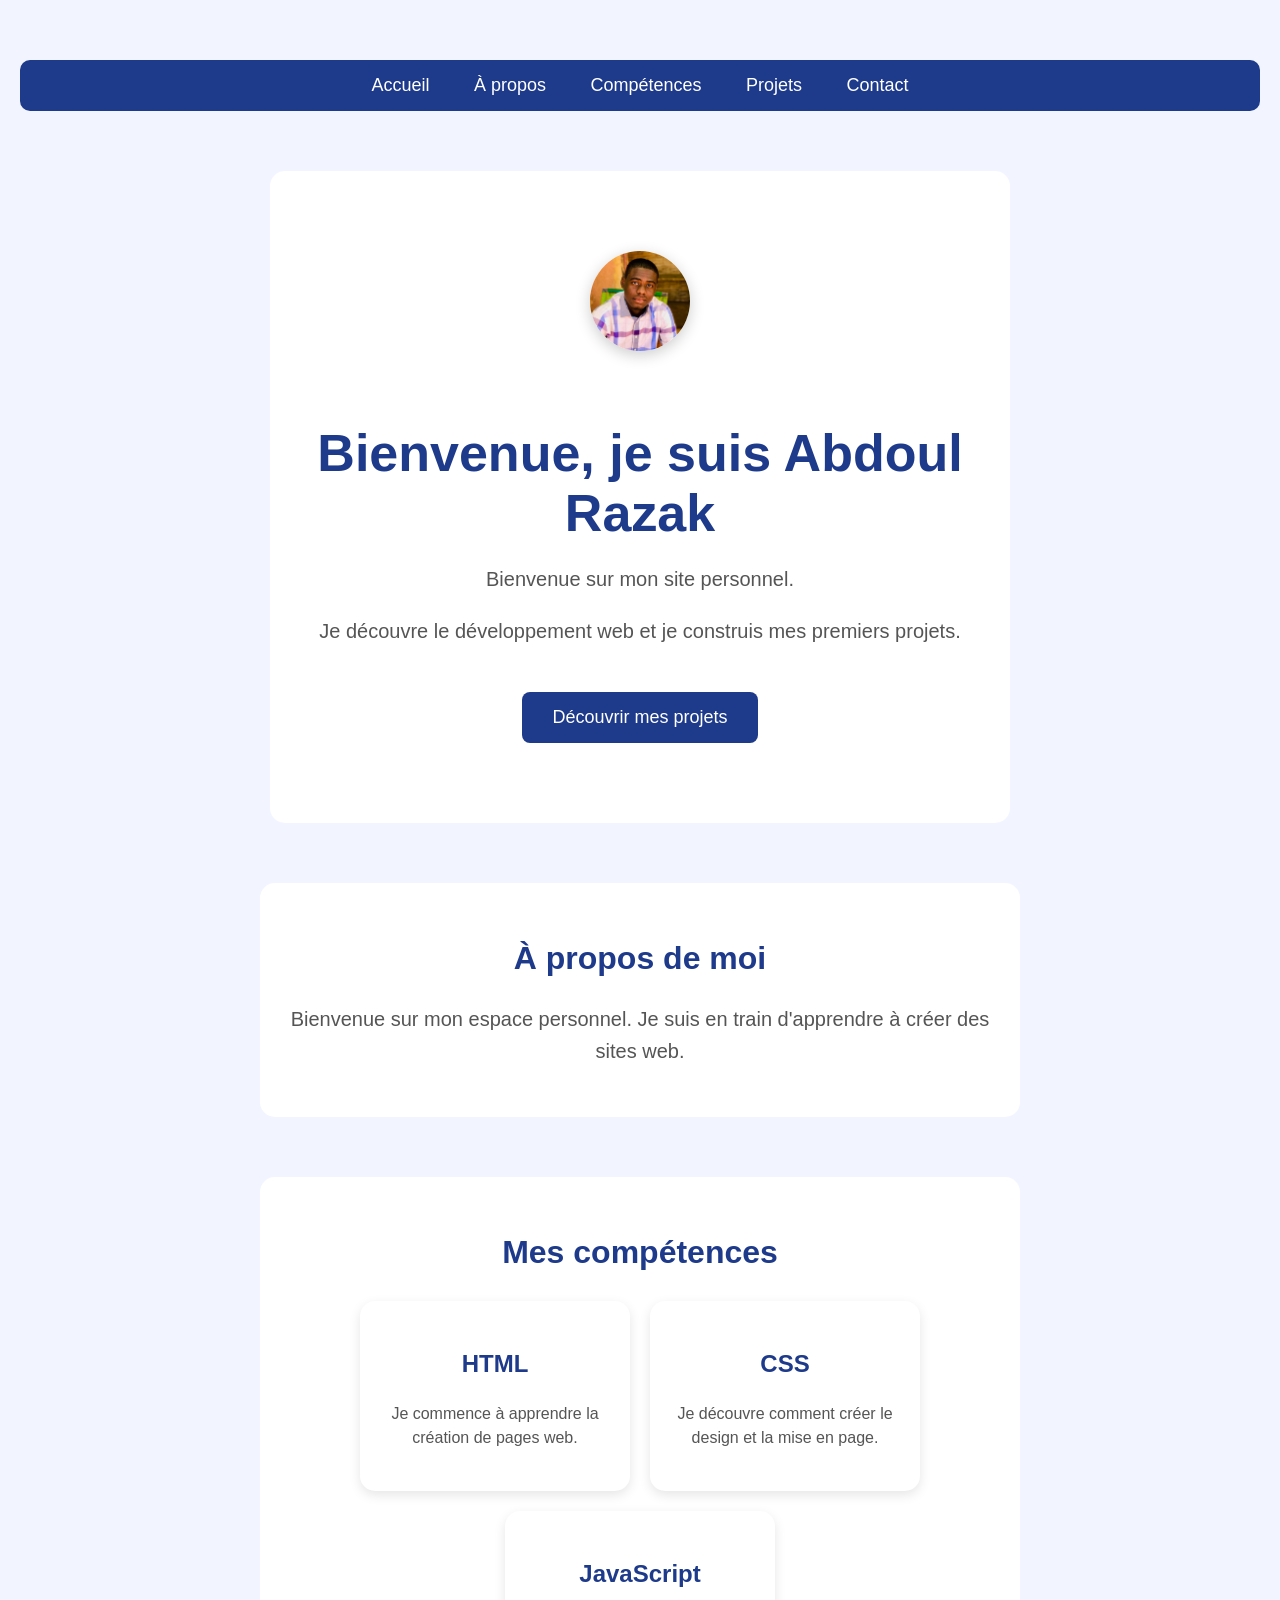
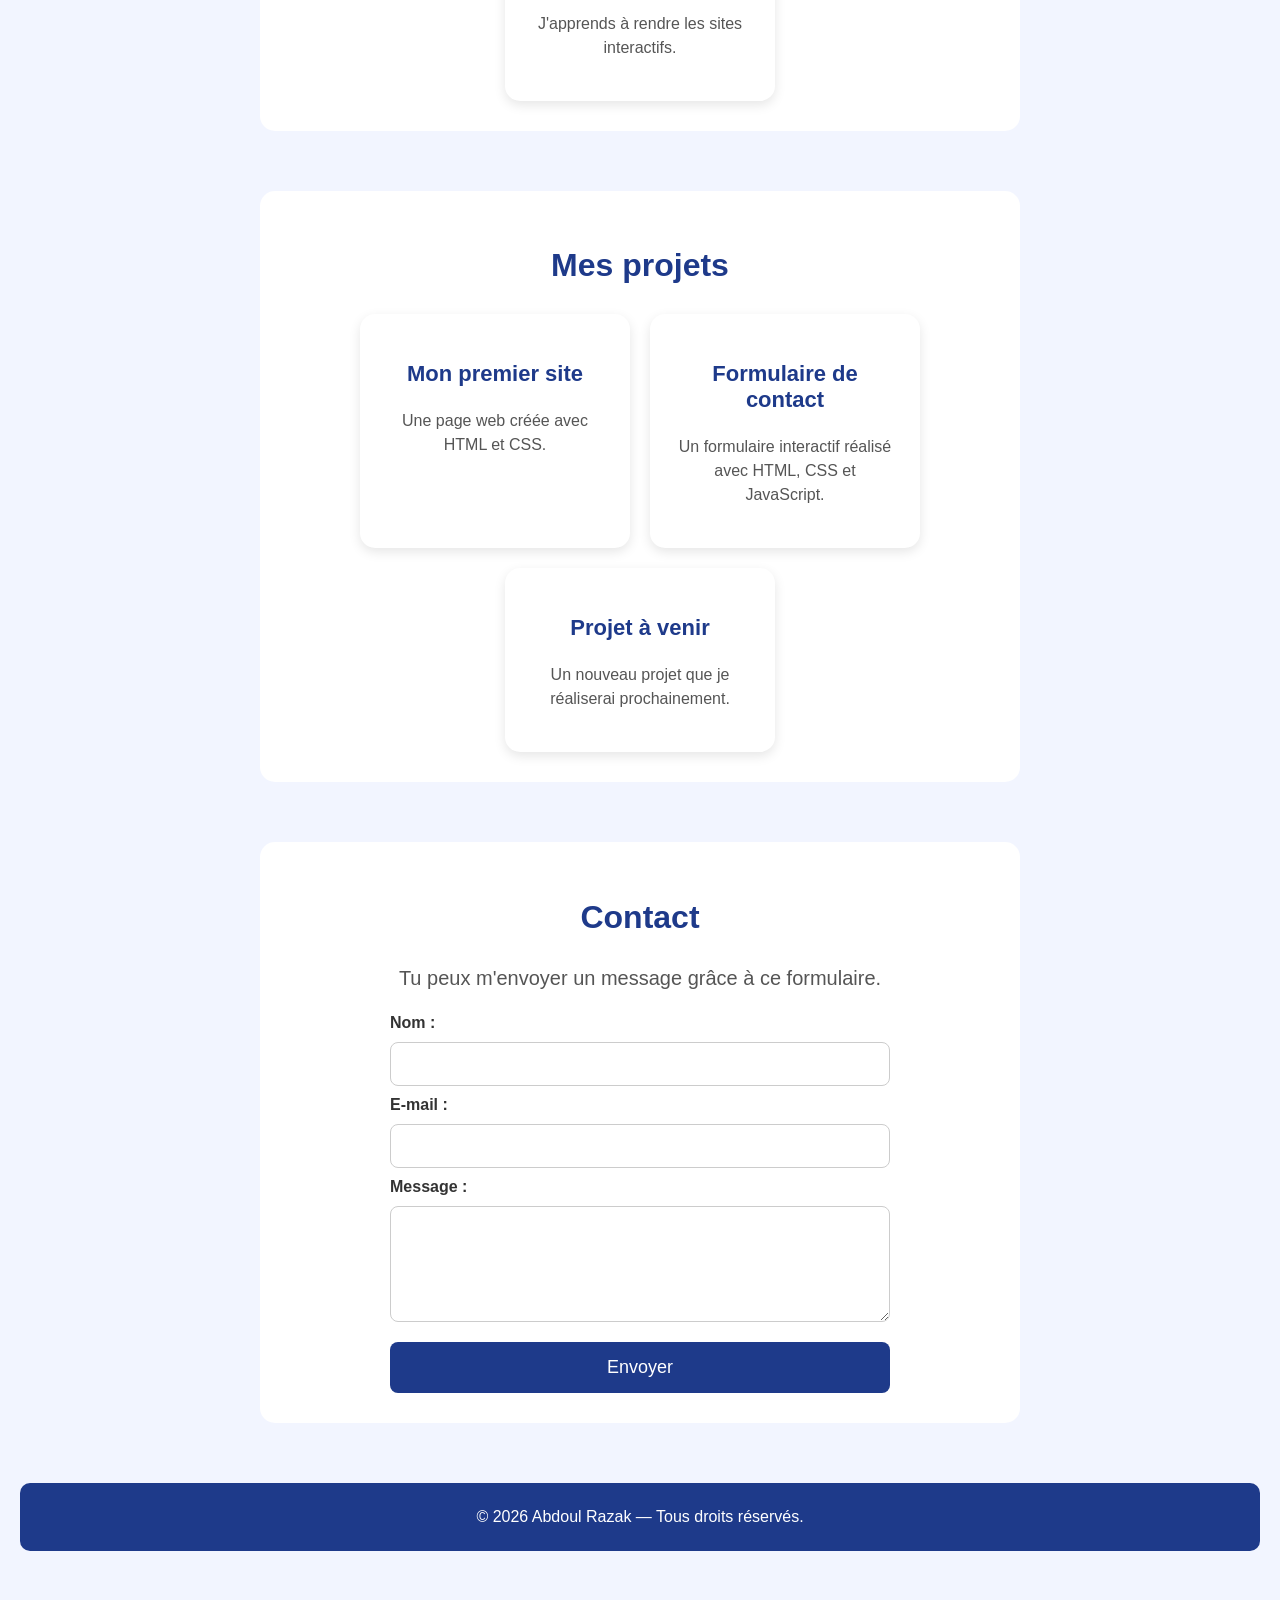
==== index.html @ f0065b09 "Add files via upload" ====
<!DOCTYPE html>
<html lang="fr">
<head>
    <meta charset="UTF-8">
    <meta name="viewport" content="width=device-width, initial-scale=1.0">
    <title>Mon premier site</title>
    <link rel="stylesheet" href="style.css">
</head>

<body>

    <nav>
        <a href="#">Accueil</a>
        <a href="#apropos">À propos</a>
        <a href="#competences">Compétences</a>
        <a href="#projets">Projets</a>
        <a href="#contact">Contact</a>
    </nav>

    <section id="accueil">
        <img src="IMG-20240205-WA0007.jpg" alt="Photo de Ibrahim" class="photo-profil">
    <h1>Bienvenue, je suis Abdoul Razak</h1>
    <p>Bienvenue sur mon site personnel.</p>
    <p>Je découvre le développement web et je construis mes premiers projets.</p>

    <a href="#projets" class="btn">Découvrir mes projets</a>
</section>
    <section id="apropos">
        <h2>À propos de moi</h2>
        <p>Bienvenue sur mon espace personnel. Je suis en train d'apprendre à créer des sites web.</p>
    </section><section id="competences">
    <h2>Mes compétences</h2>

    <div class="competences-container">

        <div class="competence">
            <h3>HTML</h3>
            <p>Je commence à apprendre la création de pages web.</p>
        </div>

        <div class="competence">
            <h3>CSS</h3>
            <p>Je découvre comment créer le design et la mise en page.</p>
        </div>

        <div class="competence">
            <h3>JavaScript</h3>
            <p>J'apprends à rendre les sites interactifs.</p>
        </div>

    </div>
</section>

<section id="projets">
    <h2>Mes projets</h2>

    <div class="projets-container">

        <div class="projet">
            <h3>Mon premier site</h3>
            <p>Une page web créée avec HTML et CSS.</p>
        </div>

        <div class="projet">
            <h3>Formulaire de contact</h3>
            <p>Un formulaire interactif réalisé avec HTML, CSS et JavaScript.</p>
        </div>

        <div class="projet">
            <h3>Projet à venir</h3>
            <p>Un nouveau projet que je réaliserai prochainement.</p>
        </div>

    </div>
</section>

<section id="contact">
    <h2>Contact</h2>
    <p>Tu peux m'envoyer un message grâce à ce formulaire.</p>

    <form id="contactForm">

        <label for="nom">Nom :</label>
        <input type="text" id="nom" name="nom" required>

        <label for="email">E-mail :</label>
        <input type="email" id="email" name="email" required>

        <label for="message">Message :</label>
        <textarea id="message" name="message" rows="5" required></textarea>

        <button type="submit">Envoyer</button>

    </form>
</section>
<footer>
    <p>© 2026 Abdoul Razak — Tous droits réservés.</p>
</footer>
    <script src="script.js"></script>

</body>
</html>
---- style.css ----
body {
    background-color: #f2f5ff;
    font-family: Arial, sans-serif;
    text-align: center;
    margin: 0;
    padding: 60px 20px;
}

h1 {
    color: #1e3a8a;
    font-size: 48px;
    margin-bottom: 20px;
}

p {
    color: #444;
    font-size: 20px;
}button {
    background-color: #1e3a8a;
    color: white;
    border: none;
    padding: 15px 30px;
    font-size: 18px;
    border-radius: 8px;
    cursor: pointer;
}section {
    margin-top: 60px;
    padding: 30px;
    background-color: white;
    border-radius: 15px;
    max-width: 700px;
    margin-left: auto;
    margin-right: auto;
}

section h2 {
    color: #1e3a8a;
    font-size: 32px;
}

section p {
    color: #555;
    line-height: 1.6;
}nav {
    background-color: #1e3a8a;
    padding: 15px;
    margin-bottom: 50px;
    border-radius: 10px;
}

nav a {
    color: white;
    text-decoration: none;
    margin: 0 20px;
    font-size: 18px;
}

nav a:hover {
    text-decoration: underline;
}@media (max-width: 600px) {
    nav a {
        display: block;
        margin: 10px 0;
    }

    h1 {
        font-size: 36px;
    }

    section {
        margin-left: 10px;
        margin-right: 10px;
    }
}#contactForm {
    display: flex;
    flex-direction: column;
    gap: 10px;
    max-width: 500px;
    margin: 20px auto 0;
    text-align: left;
}

#contactForm label {
    font-weight: bold;
    color: #333;
}

#contactForm input,
#contactForm textarea {
    padding: 12px;
    border: 1px solid #ccc;
    border-radius: 8px;
    font-size: 16px;
    font-family: Arial, sans-serif;
}

#contactForm textarea {
    resize: vertical;
}

#contactForm button {
    margin-top: 10px;
}#competences {
    margin-top: 60px;
}

.competences-container {
    display: flex;
    justify-content: center;
    gap: 20px;
    flex-wrap: wrap;
    margin-top: 30px;
}

.competence {
    background-color: white;
    padding: 25px;
    border-radius: 15px;
    width: 220px;
    box-shadow: 0 4px 12px rgba(0, 0, 0, 0.1);
    transition: transform 0.3s;
}

.competence h3 {
    color: #1e3a8a;
    font-size: 24px;
}

.competence p {
    font-size: 16px;
    line-height: 1.5;
}

.competence:hover {
    transform: translateY(-8px);
}#projets {
    margin-top: 60px;
}

.projets-container {
    display: flex;
    justify-content: center;
    gap: 20px;
    flex-wrap: wrap;
    margin-top: 30px;
}

.projet {
    background-color: white;
    padding: 25px;
    border-radius: 15px;
    width: 220px;
    box-shadow: 0 4px 12px rgba(0, 0, 0, 0.1);
    transition: transform 0.3s;
}

.projet h3 {
    color: #1e3a8a;
    font-size: 22px;
}

.projet p {
    font-size: 16px;
    line-height: 1.5;
}

.projet:hover {
    transform: translateY(-8px);
}#accueil {
    padding: 80px 20px;
    margin-bottom: 40px;
}

#accueil h1 {
    font-size: 52px;
    margin-bottom: 20px;
}

#accueil p {
    font-size: 20px;
    color: #555;
}

.btn {
    display: inline-block;
    margin-top: 25px;
    padding: 15px 30px;
    background-color: #1e3a8a;
    color: white;
    text-decoration: none;
    border-radius: 8px;
    font-size: 18px;
    transition: transform 0.3s;
}

.btn:hover {
    transform: translateY(-5px);
    box-shadow: 0 8px 20px rgba(0, 0, 0, 0.2);
}
.photo-profil {
    width: 100px;
    height: 100px;
    object-fit: cover;
    border-radius: 50%;
    margin-bottom: 25px;
    box-shadow: 0 4px 15px rgba(0, 0, 0, 0.2);
}
}@keyframes apparition {
    from {
        opacity: 0;
        transform: translateY(20px);
    }

    to {
        opacity: 1;
        transform: translateY(0);
    }
}

#accueil {
    animation: apparition 3s ease-out;
}

.photo-profil {
    animation: apparition 1.2s ease-out;
}footer {
    margin-top: 60px;
    padding: 25px;
    background-color: #1e3a8a;
    color: white;
    border-radius: 10px;
}

footer p {
    color: white;
    font-size: 16px;
    margin: 0;
}
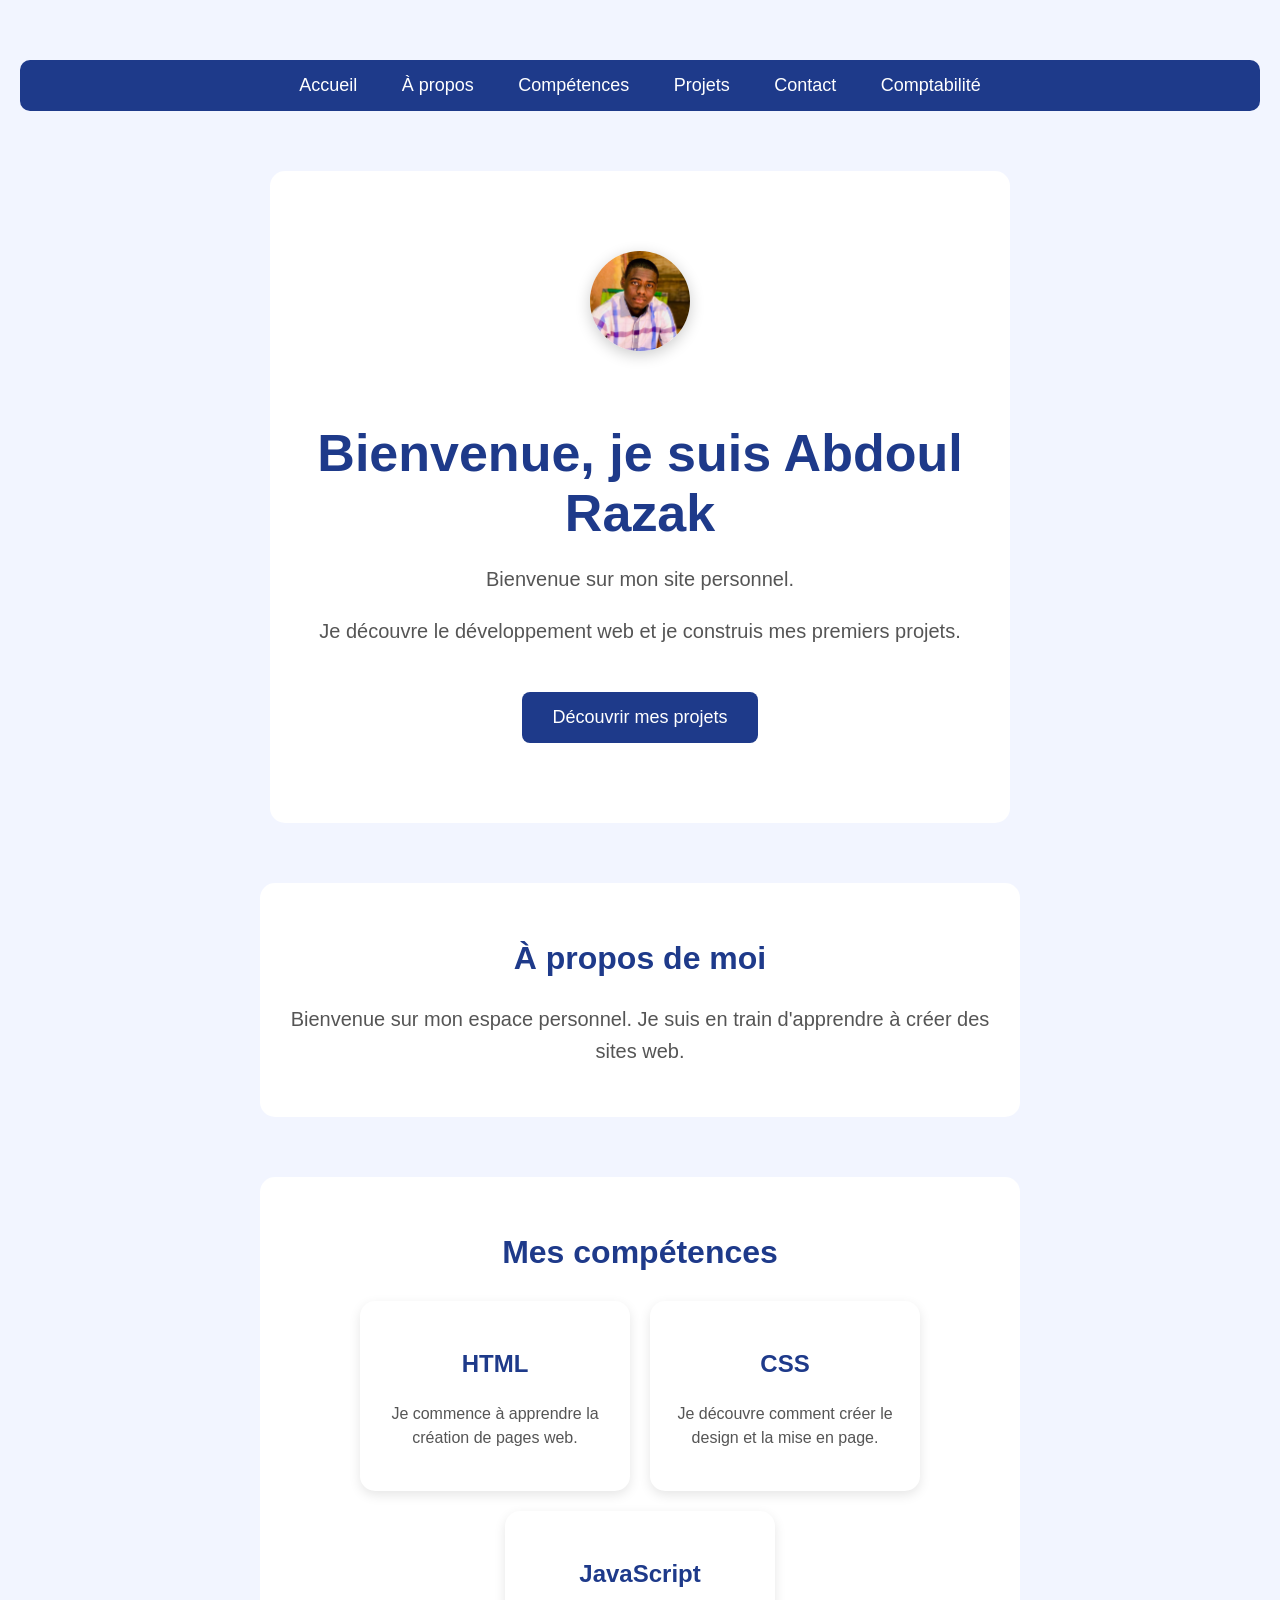
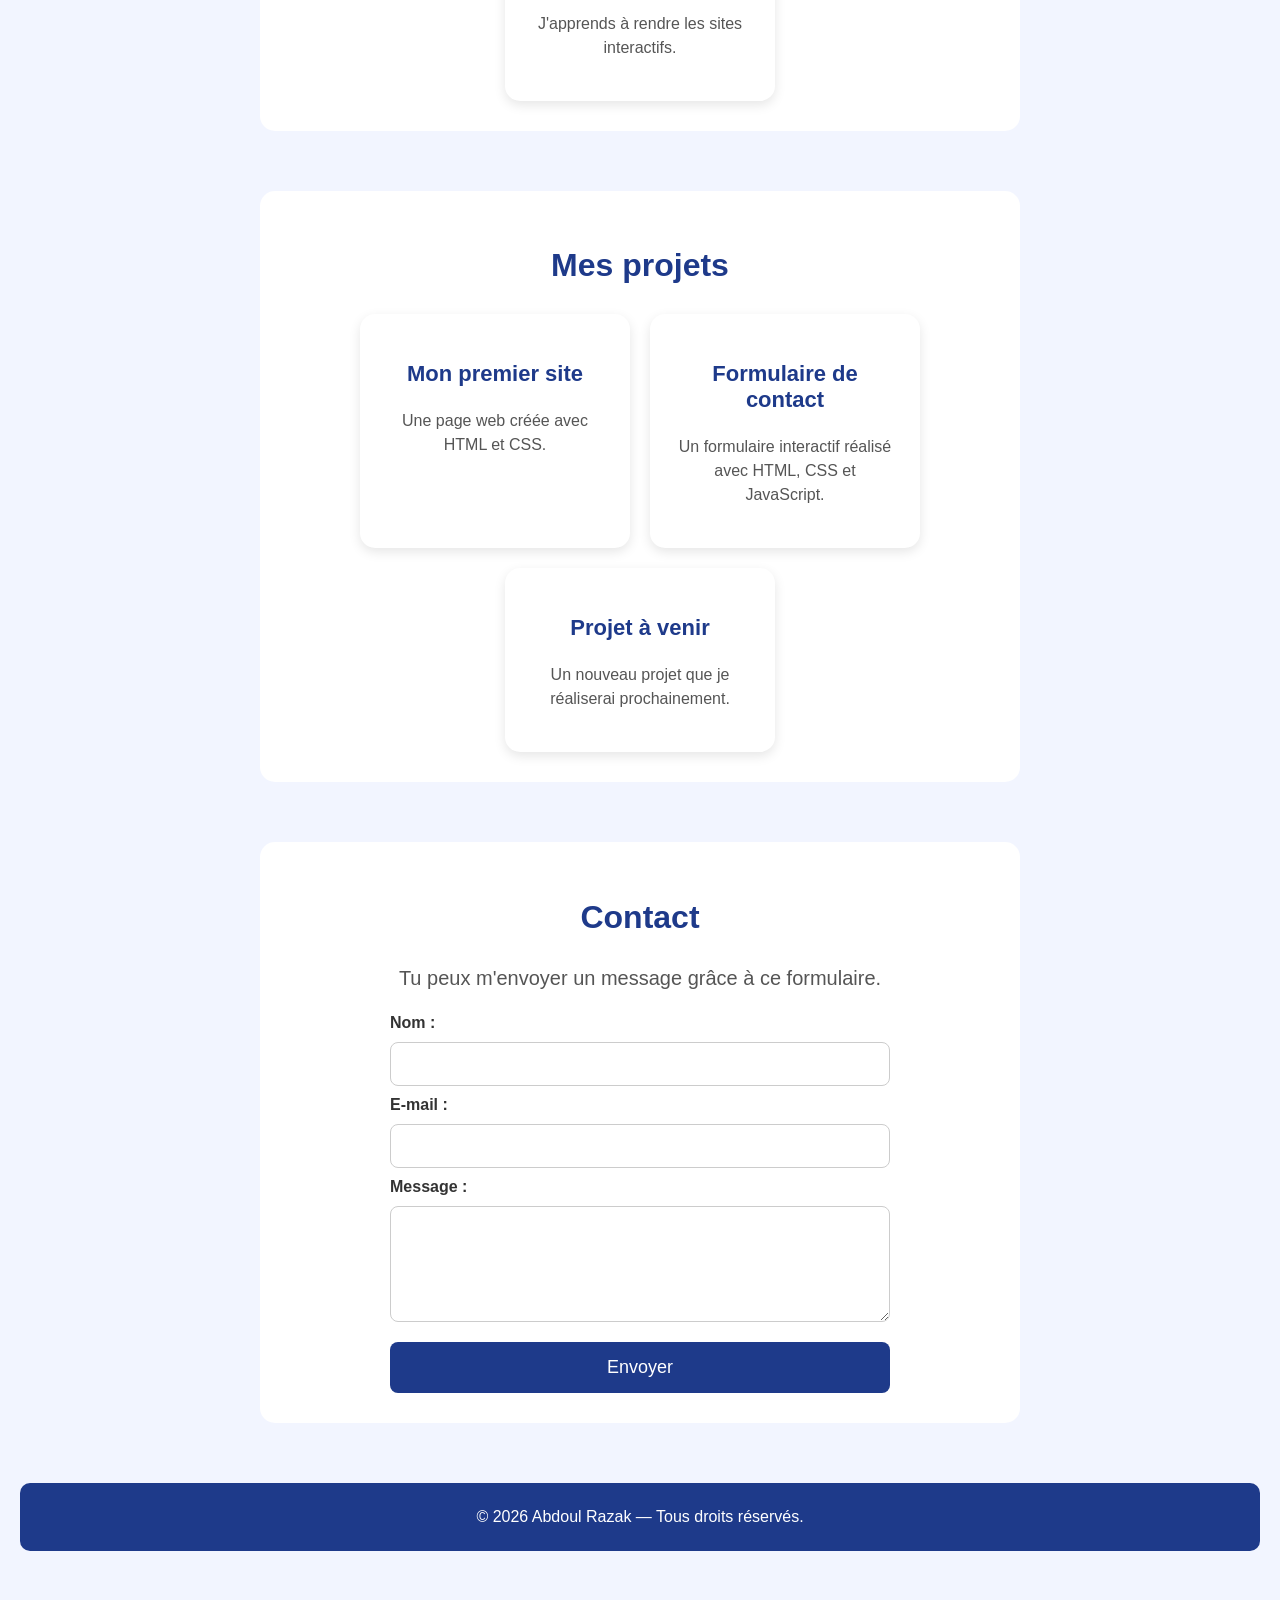
==== commit fc6b8b01: "Update index.html" ====
--- a/index.html
+++ b/index.html
@@ -15,6 +15,7 @@
         <a href="#competences">Compétences</a>
         <a href="#projets">Projets</a>
         <a href="#contact">Contact</a>
+        <a href="comptabilite.html">Comptabilité</a>
     </nav>
 
     <section id="accueil">
@@ -99,4 +100,4 @@
     <script src="script.js"></script>
 
 </body>
-</html>+</html>
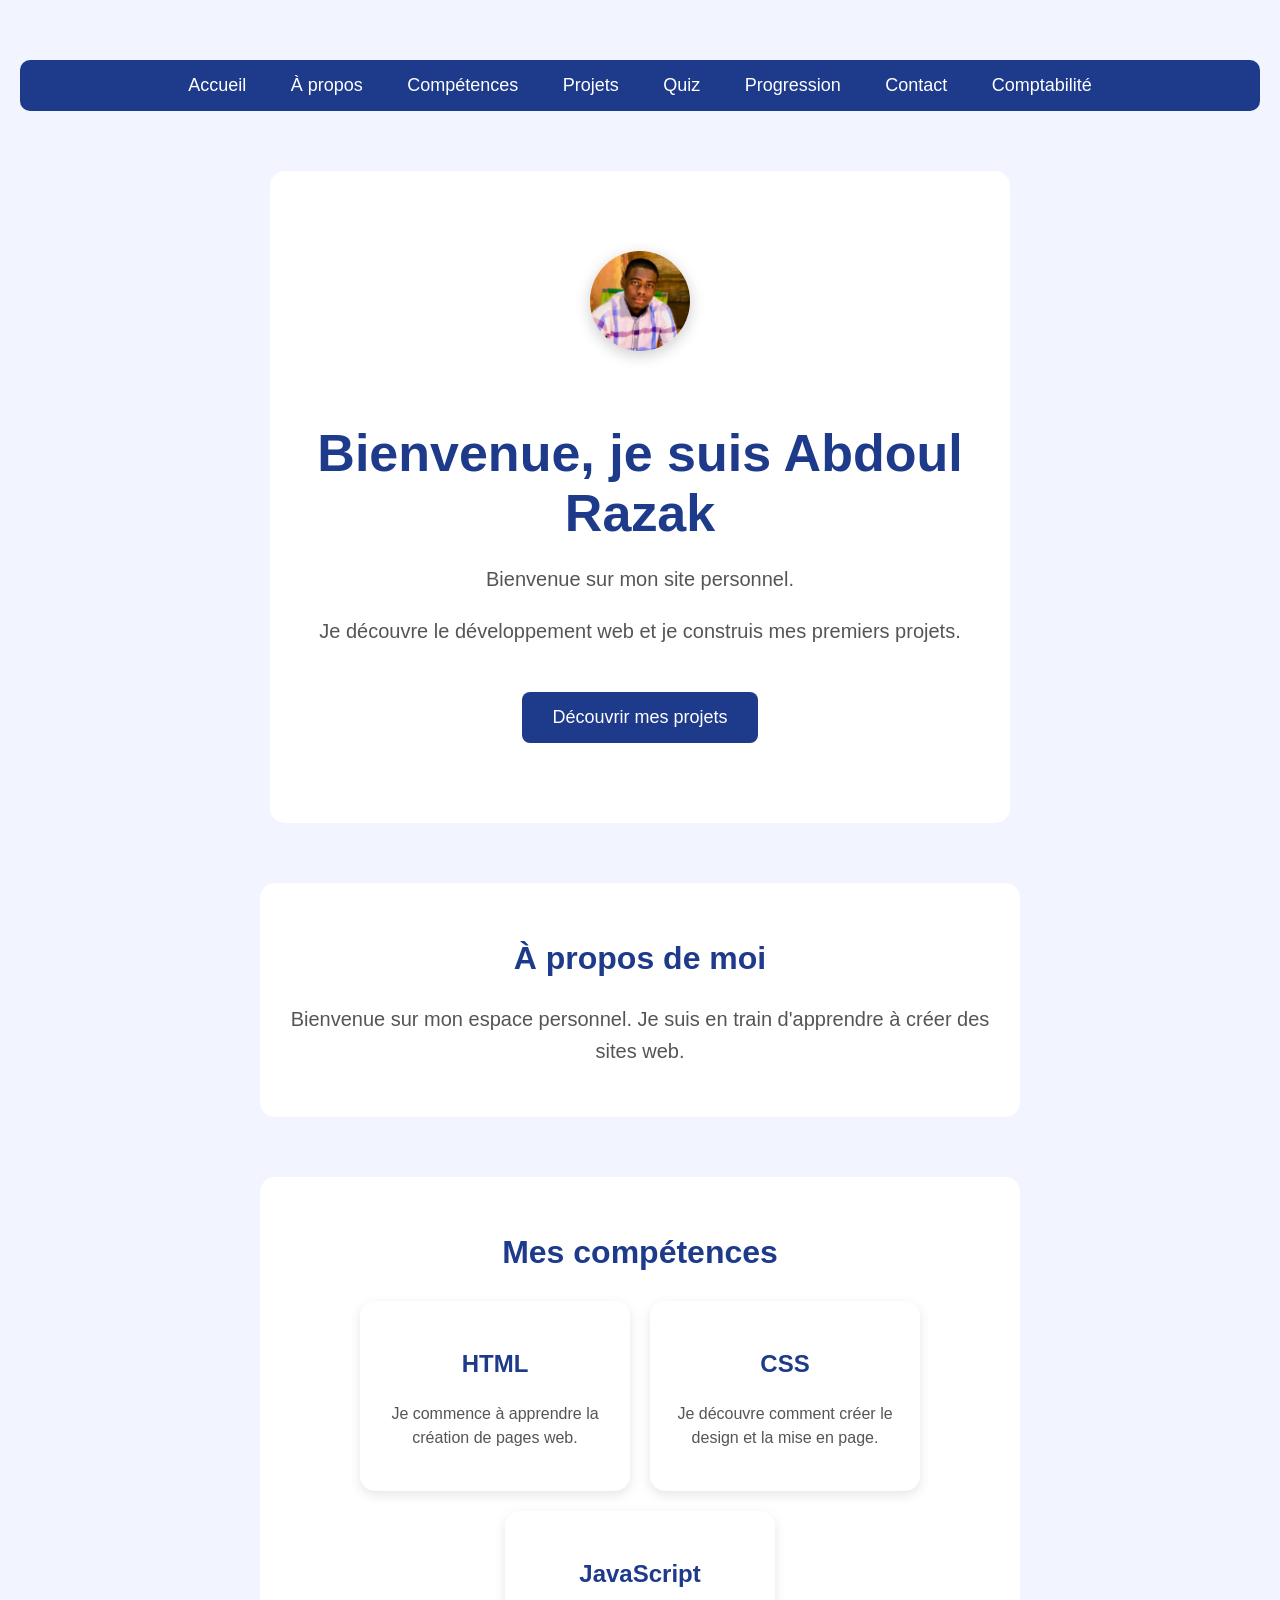
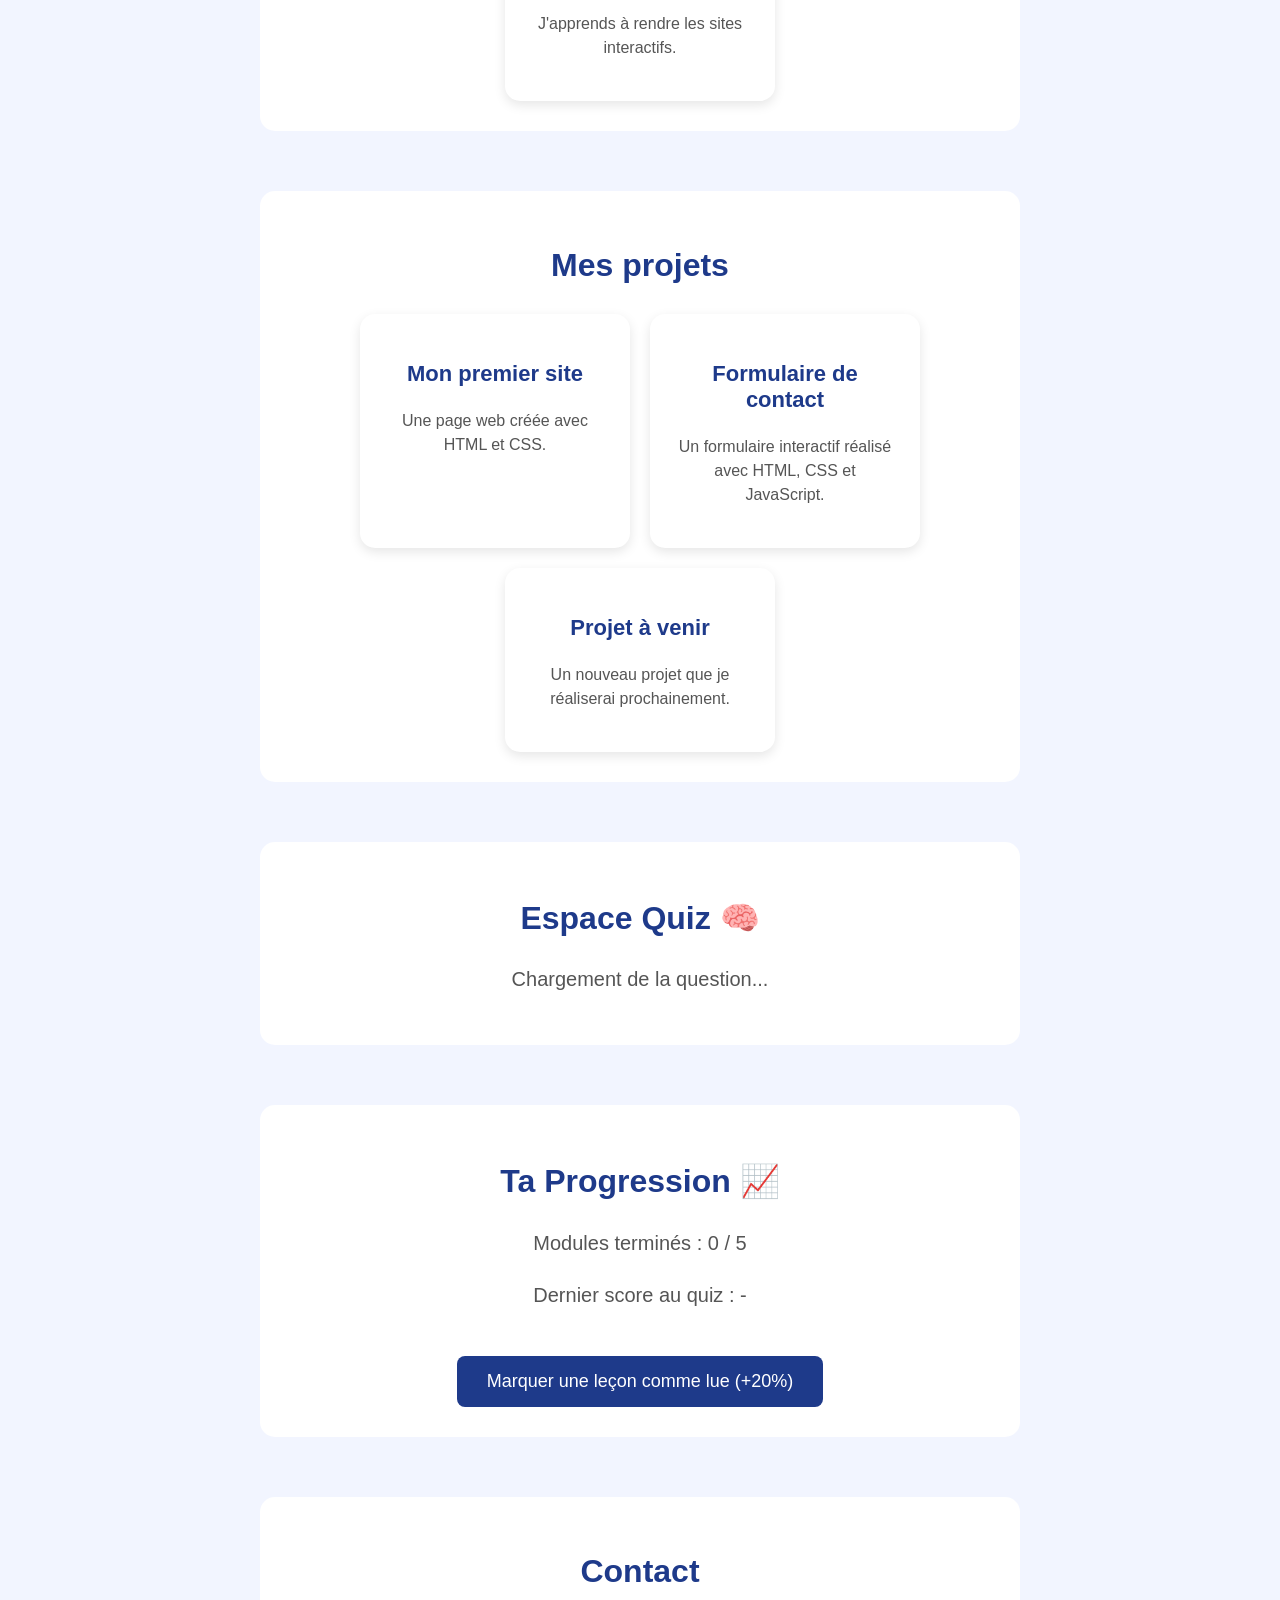
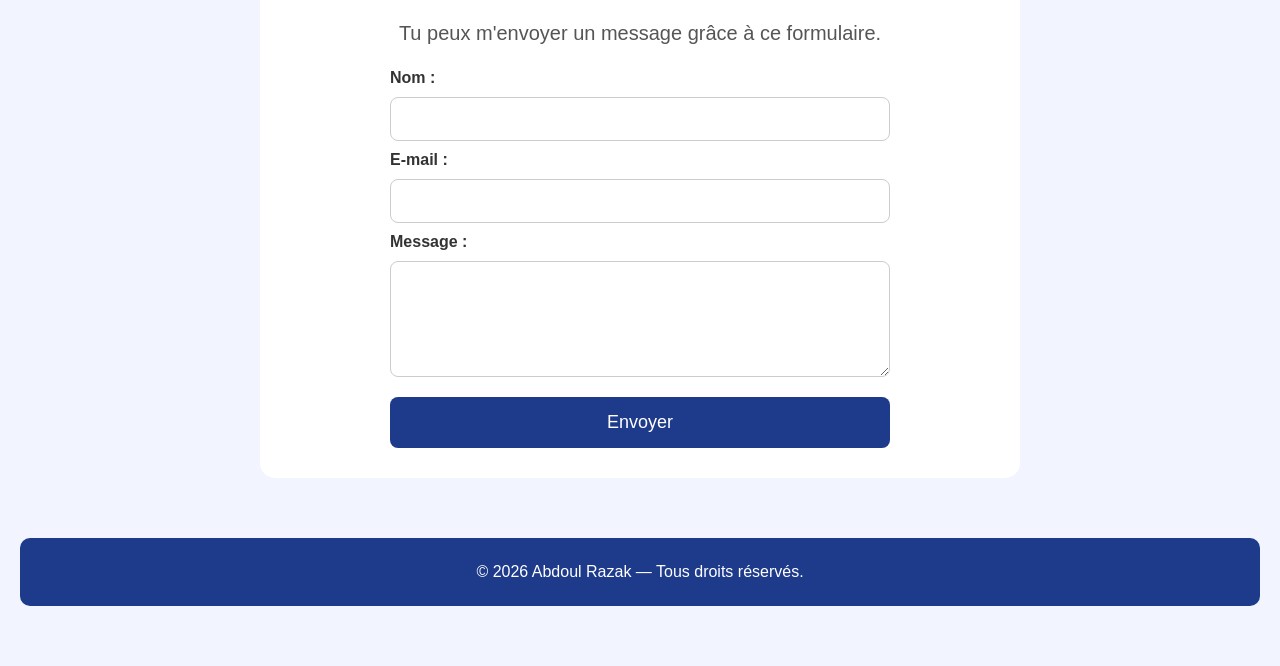
==== commit e8872347: "Add Quiz and Progression sections to index.html Added new sections for Quiz and Progression to enhan" ====
--- a/index.html
+++ b/index.html
@@ -1,103 +1,127 @@
-<!DOCTYPE html>
-<html lang="fr">
-<head>
-    <meta charset="UTF-8">
-    <meta name="viewport" content="width=device-width, initial-scale=1.0">
-    <title>Mon premier site</title>
-    <link rel="stylesheet" href="style.css">
-</head>
+<!DOCTYPE html>  
+<html lang="fr">  
+<head>  
+    <meta charset="UTF-8">  
+    <meta name="viewport" content="width=device-width, initial-scale=1.0">  
+    <title>Abdoul Razak Site Personnel</title>  
+    <link rel="stylesheet" href="style.css">  
+</head>  
+<body>  
 
-<body>
+<nav>  
+    <a href="#">Accueil</a>  
+    <a href="#apropos">À propos</a>  
+    <a href="#competences">Compétences</a>  
+    <a href="#projets">Projets</a>  
+    <a href="#quiz">Quiz</a>             <!-- Ajouté ici -->
+    <a href="#progression">Progression</a> <!-- Ajouté ici -->
+    <a href="#contact">Contact</a>  
+    <a href="comptabilite.html">Comptabilité</a>  
+</nav>  
 
-    <nav>
-        <a href="#">Accueil</a>
-        <a href="#apropos">À propos</a>
-        <a href="#competences">Compétences</a>
-        <a href="#projets">Projets</a>
-        <a href="#contact">Contact</a>
-        <a href="comptabilite.html">Comptabilité</a>
-    </nav>
+<section id="accueil">  
+    <img src="IMG-20240205-WA0007.jpg" alt="Photo de profil" class="photo-profil">  
+    <h1>Bienvenue, je suis Abdoul Razak</h1>  
+    <p>Bienvenue sur mon site personnel.</p>  
+    <p>Je découvre le développement web et je construis mes premiers projets.</p>  
+    <a href="#projets" class="btn">Découvrir mes projets</a>  
+</section>  
 
-    <section id="accueil">
-        <img src="IMG-20240205-WA0007.jpg" alt="Photo de Ibrahim" class="photo-profil">
-    <h1>Bienvenue, je suis Abdoul Razak</h1>
-    <p>Bienvenue sur mon site personnel.</p>
-    <p>Je découvre le développement web et je construis mes premiers projets.</p>
+<section id="apropos">  
+    <h2>À propos de moi</h2>  
+    <p>Bienvenue sur mon espace personnel. Je suis en train d'apprendre à créer des sites web.</p>  
+</section>  
 
-    <a href="#projets" class="btn">Découvrir mes projets</a>
-</section>
-    <section id="apropos">
-        <h2>À propos de moi</h2>
-        <p>Bienvenue sur mon espace personnel. Je suis en train d'apprendre à créer des sites web.</p>
-    </section><section id="competences">
-    <h2>Mes compétences</h2>
+<section id="competences">  
+    <h2>Mes compétences</h2>  
+    <div class="competences-container">  
+        <div class="competence">  
+            <h3>HTML</h3>  
+            <p>Je commence à apprendre la création de pages web.</p>  
+        </div>  
+        <div class="competence">  
+            <h3>CSS</h3>  
+            <p>Je découvre comment créer le design et la mise en page.</p>  
+        </div>  
+        <div class="competence">  
+            <h3>JavaScript</h3>  
+            <p>J'apprends à rendre les sites interactifs.</p>  
+        </div>  
+    </div>  
+</section>  
 
-    <div class="competences-container">
+<section id="projets">  
+    <h2>Mes projets</h2>  
+    <div class="projets-container">  
+        <div class="projet">  
+            <h3>Mon premier site</h3>  
+            <p>Une page web créée avec HTML et CSS.</p>  
+        </div>  
+        <div class="projet">  
+            <h3>Formulaire de contact</h3>  
+            <p>Un formulaire interactif réalisé avec HTML, CSS et JavaScript.</p>  
+        </div>  
+        <div class="projet">  
+            <h3>Projet à venir</h3>  
+            <p>Un nouveau projet que je réaliserai prochainement.</p>  
+        </div>  
+    </div>  
+</section>  
 
-        <div class="competence">
-            <h3>HTML</h3>
-            <p>Je commence à apprendre la création de pages web.</p>
+<!-- Section Quiz ajoutée -->
+<section id="quiz" class="section-container">
+    <h2>Espace Quiz 🧠</h2>
+    <div id="quiz-box">
+        <div id="question-container">
+            <p id="question-text">Chargement de la question...</p>
+            <div id="options-container" class="options-grid">
+                <!-- Les options seront injectées ici par JavaScript -->
+            </div>
         </div>
-
-        <div class="competence">
-            <h3>CSS</h3>
-            <p>Je découvre comment créer le design et la mise en page.</p>
+        <button id="next-btn" class="btn" style="display: none;">Question suivante</button>
+        <div id="result-container" style="display: none;">
+            <h3>Quiz terminé !</h3>
+            <p id="score-text"></p>
+            <button id="restart-btn" class="btn">Recommencer</button>
         </div>
-
-        <div class="competence">
-            <h3>JavaScript</h3>
-            <p>J'apprends à rendre les sites interactifs.</p>
-        </div>
-
     </div>
 </section>
 
-<section id="projets">
-    <h2>Mes projets</h2>
-
-    <div class="projets-container">
-
-        <div class="projet">
-            <h3>Mon premier site</h3>
-            <p>Une page web créée avec HTML et CSS.</p>
+<!-- Section Progression ajoutée -->
+<section id="progression" class="section-container">
+    <h2>Ta Progression 📈</h2>
+    <div class="progress-stats">
+        <p>Modules terminés : <span id="completed-modules">0</span> / 5</p>
+        <div class="progress-bar-background">
+            <div id="progress-bar-fill" style="width: 0%;"></div>
         </div>
-
-        <div class="projet">
-            <h3>Formulaire de contact</h3>
-            <p>Un formulaire interactif réalisé avec HTML, CSS et JavaScript.</p>
-        </div>
-
-        <div class="projet">
-            <h3>Projet à venir</h3>
-            <p>Un nouveau projet que je réaliserai prochainement.</p>
-        </div>
-
+        <p>Dernier score au quiz : <span id="last-score">-</span></p>
     </div>
+    <button id="complete-lesson-btn" class="btn">Marquer une leçon comme lue (+20%)</button>
 </section>
 
-<section id="contact">
-    <h2>Contact</h2>
-    <p>Tu peux m'envoyer un message grâce à ce formulaire.</p>
+<section id="contact">  
+    <h2>Contact</h2>  
+    <p>Tu peux m'envoyer un message grâce à ce formulaire.</p>  
+    <form id="contactForm">  
+        <label for="nom">Nom :</label>  
+        <input type="text" id="nom" name="nom" required>  
 
-    <form id="contactForm">
+        <label for="email">E-mail :</label>  
+        <input type="email" id="email" name="email" required>  
 
-        <label for="nom">Nom :</label>
-        <input type="text" id="nom" name="nom" required>
+        <label for="message">Message :</label>  
+        <textarea id="message" name="message" rows="5" required></textarea>  
 
-        <label for="email">E-mail :</label>
-        <input type="email" id="email" name="email" required>
+        <button type="submit">Envoyer</button>  
+    </form>  
+</section>  
 
-        <label for="message">Message :</label>
-        <textarea id="message" name="message" rows="5" required></textarea>
+<footer>  
+    <p>© 2026 Abdoul Razak — Tous droits réservés.</p>  
+</footer>  
 
-        <button type="submit">Envoyer</button>
+<script src="script.js"></script>
 
-    </form>
-</section>
-<footer>
-    <p>© 2026 Abdoul Razak — Tous droits réservés.</p>
-</footer>
-    <script src="script.js"></script>
-
-</body>
+</body>  
 </html>
--- a/style.css
+++ b/style.css
@@ -1,3 +1,7 @@
+html {
+    scroll-behavior: smooth;
+}
+
 body {
     background-color: #f2f5ff;
     font-family: Arial, sans-serif;
@@ -6,6 +10,7 @@
     padding: 60px 20px;
 }
 
+/* Titres */
 h1 {
     color: #1e3a8a;
     font-size: 48px;
@@ -15,7 +20,10 @@
 p {
     color: #444;
     font-size: 20px;
-}button {
+}
+
+/* Boutons */
+button {
     background-color: #1e3a8a;
     color: white;
     border: none;
@@ -23,7 +31,29 @@
     font-size: 18px;
     border-radius: 8px;
     cursor: pointer;
-}section {
+}
+
+/* Navigation */
+nav {
+    background-color: #1e3a8a;
+    padding: 15px;
+    margin-bottom: 50px;
+    border-radius: 10px;
+}
+
+nav a {
+    color: white;
+    text-decoration: none;
+    margin: 0 20px;
+    font-size: 18px;
+}
+
+nav a:hover {
+    text-decoration: underline;
+}
+
+/* Sections */
+section {
     margin-top: 60px;
     padding: 30px;
     background-color: white;
@@ -41,37 +71,126 @@
 section p {
     color: #555;
     line-height: 1.6;
-}nav {
+}
+
+/* Page d'accueil */
+#accueil {
+    padding: 80px 20px;
+    margin-bottom: 40px;
+}
+
+#accueil h1 {
+    font-size: 52px;
+    margin-bottom: 20px;
+}
+
+#accueil p {
+    font-size: 20px;
+    color: #555;
+}
+
+/* Boutons avec lien */
+.btn {
+    display: inline-block;
+    margin-top: 25px;
+    padding: 15px 30px;
     background-color: #1e3a8a;
-    padding: 15px;
-    margin-bottom: 50px;
-    border-radius: 10px;
-}
-
-nav a {
     color: white;
     text-decoration: none;
-    margin: 0 20px;
+    border-radius: 8px;
     font-size: 18px;
-}
-
-nav a:hover {
-    text-decoration: underline;
-}@media (max-width: 600px) {
-    nav a {
-        display: block;
-        margin: 10px 0;
-    }
-
-    h1 {
-        font-size: 36px;
-    }
-
-    section {
-        margin-left: 10px;
-        margin-right: 10px;
-    }
-}#contactForm {
+    transition: transform 0.3s;
+}
+
+.btn:hover {
+    transform: translateY(-5px);
+    box-shadow: 0 8px 20px rgba(0, 0, 0, 0.2);
+}
+
+/* Photo de profil */
+.photo-profil {
+    width: 100px;
+    height: 100px;
+    object-fit: cover;
+    border-radius: 50%;
+    margin-bottom: 25px;
+    box-shadow: 0 4px 15px rgba(0, 0, 0, 0.2);
+}
+
+/* Compétences */
+#competences {
+    margin-top: 60px;
+}
+
+.competences-container {
+    display: flex;
+    justify-content: center;
+    gap: 20px;
+    flex-wrap: wrap;
+    margin-top: 30px;
+}
+
+.competence {
+    background-color: white;
+    padding: 25px;
+    border-radius: 15px;
+    width: 220px;
+    box-shadow: 0 4px 12px rgba(0, 0, 0, 0.1);
+    transition: transform 0.3s;
+}
+
+.competence h3 {
+    color: #1e3a8a;
+    font-size: 24px;
+}
+
+.competence p {
+    font-size: 16px;
+    line-height: 1.5;
+}
+
+.competence:hover {
+    transform: translateY(-8px);
+}
+
+/* Projets */
+#projets {
+    margin-top: 60px;
+}
+
+.projets-container {
+    display: flex;
+    justify-content: center;
+    gap: 20px;
+    flex-wrap: wrap;
+    margin-top: 30px;
+}
+
+.projet {
+    background-color: white;
+    padding: 25px;
+    border-radius: 15px;
+    width: 220px;
+    box-shadow: 0 4px 12px rgba(0, 0, 0, 0.1);
+    transition: transform 0.3s;
+}
+
+.projet h3 {
+    color: #1e3a8a;
+    font-size: 22px;
+}
+
+.projet p {
+    font-size: 16px;
+    line-height: 1.5;
+}
+
+.projet:hover {
+    transform: translateY(-8px);
+}
+
+/* Formulaire de contact */
+#contactForm {
     display: flex;
     flex-direction: column;
     gap: 10px;
@@ -100,112 +219,72 @@
 
 #contactForm button {
     margin-top: 10px;
-}#competences {
+}
+
+/* ========================================
+PAGE COMPTABILITÉ
+======================================== */
+
+.cours {
+    background-color: #f8faff;
+    padding: 25px;
+    margin: 25px auto;
+    border-radius: 15px;
+    max-width: 650px;
+    box-shadow: 0 4px 12px rgba(0, 0, 0, 0.1);
+    transition: transform 0.3s, box-shadow 0.3s;
+}
+
+.cours:hover {
+    transform: translateY(-5px);
+    box-shadow: 0 8px 20px rgba(0, 0, 0, 0.15);
+}
+
+.cours h3 {
+    color: #1e3a8a;
+    font-size: 24px;
+    margin-top: 0;
+}
+
+.cours p {
+    font-size: 17px;
+    line-height: 1.6;
+}
+
+.cours .btn {
+    margin-top: 15px;
+}
+
+/* En-tête de la page Comptabilité */
+header {
+    margin-bottom: 30px;
+}
+
+header h1 {
+    margin-bottom: 10px;
+}
+
+header p {
+    font-size: 20px;
+}
+
+/* Pied de page */
+footer {
     margin-top: 60px;
-}
-
-.competences-container {
-    display: flex;
-    justify-content: center;
-    gap: 20px;
-    flex-wrap: wrap;
-    margin-top: 30px;
-}
-
-.competence {
-    background-color: white;
     padding: 25px;
-    border-radius: 15px;
-    width: 220px;
-    box-shadow: 0 4px 12px rgba(0, 0, 0, 0.1);
-    transition: transform 0.3s;
-}
-
-.competence h3 {
-    color: #1e3a8a;
-    font-size: 24px;
-}
-
-.competence p {
+    background-color: #1e3a8a;
+    color: white;
+    border-radius: 10px;
+}
+
+footer p {
+    color: white;
     font-size: 16px;
-    line-height: 1.5;
-}
-
-.competence:hover {
-    transform: translateY(-8px);
-}#projets {
-    margin-top: 60px;
-}
-
-.projets-container {
-    display: flex;
-    justify-content: center;
-    gap: 20px;
-    flex-wrap: wrap;
-    margin-top: 30px;
-}
-
-.projet {
-    background-color: white;
-    padding: 25px;
-    border-radius: 15px;
-    width: 220px;
-    box-shadow: 0 4px 12px rgba(0, 0, 0, 0.1);
-    transition: transform 0.3s;
-}
-
-.projet h3 {
-    color: #1e3a8a;
-    font-size: 22px;
-}
-
-.projet p {
-    font-size: 16px;
-    line-height: 1.5;
-}
-
-.projet:hover {
-    transform: translateY(-8px);
-}#accueil {
-    padding: 80px 20px;
-    margin-bottom: 40px;
-}
-
-#accueil h1 {
-    font-size: 52px;
-    margin-bottom: 20px;
-}
-
-#accueil p {
-    font-size: 20px;
-    color: #555;
-}
-
-.btn {
-    display: inline-block;
-    margin-top: 25px;
-    padding: 15px 30px;
-    background-color: #1e3a8a;
-    color: white;
-    text-decoration: none;
-    border-radius: 8px;
-    font-size: 18px;
-    transition: transform 0.3s;
-}
-
-.btn:hover {
-    transform: translateY(-5px);
-    box-shadow: 0 8px 20px rgba(0, 0, 0, 0.2);
-}
-.photo-profil {
-    width: 100px;
-    height: 100px;
-    object-fit: cover;
-    border-radius: 50%;
-    margin-bottom: 25px;
-    box-shadow: 0 4px 15px rgba(0, 0, 0, 0.2);
-}
-}@keyframes apparition {
+    margin: 0;
+}
+
+/* Animation */
+@keyframes apparition {
     from {
         opacity: 0;
         transform: translateY(20px);
@@ -223,16 +302,65 @@
 
 .photo-profil {
     animation: apparition 1.2s ease-out;
-}footer {
-    margin-top: 60px;
-    padding: 25px;
-    background-color: #1e3a8a;
-    color: white;
-    border-radius: 10px;
-}
-
-footer p {
-    color: white;
-    font-size: 16px;
-    margin: 0;
-}+}
+
+/* Adaptation aux téléphones */
+@media (max-width: 600px) {
+
+    body {
+        padding: 30px 10px;
+    }
+
+    nav a {
+        display: block;
+        margin: 10px 0;
+    }
+
+    h1 {
+        font-size: 36px;
+    }
+
+    #accueil h1 {
+        font-size: 36px;
+    }
+
+    section {
+        margin-left: 10px;
+        margin-right: 10px;
+        padding: 20px;
+    }
+
+    .cours {
+        padding: 20px;
+    }
+
+    .cours h3 {
+        font-size: 21px;
+    }
+
+    .cours p {
+        font-size: 16px;
+    }
+}
+
+/* ========================================
+TABLEAUX DES COURS
+======================================== */
+
+.tableau-cours {
+    width: 100%;
+    border-collapse: collapse;
+    margin: 20px 0;
+}
+
+.tableau-cours th,
+.tableau-cours td {
+    border: 1px solid #333;
+    padding: 10px;
+    text-align: left;
+}
+
+.tableau-cours th {
+    font-weight: bold;
+    text-align: center;
+}
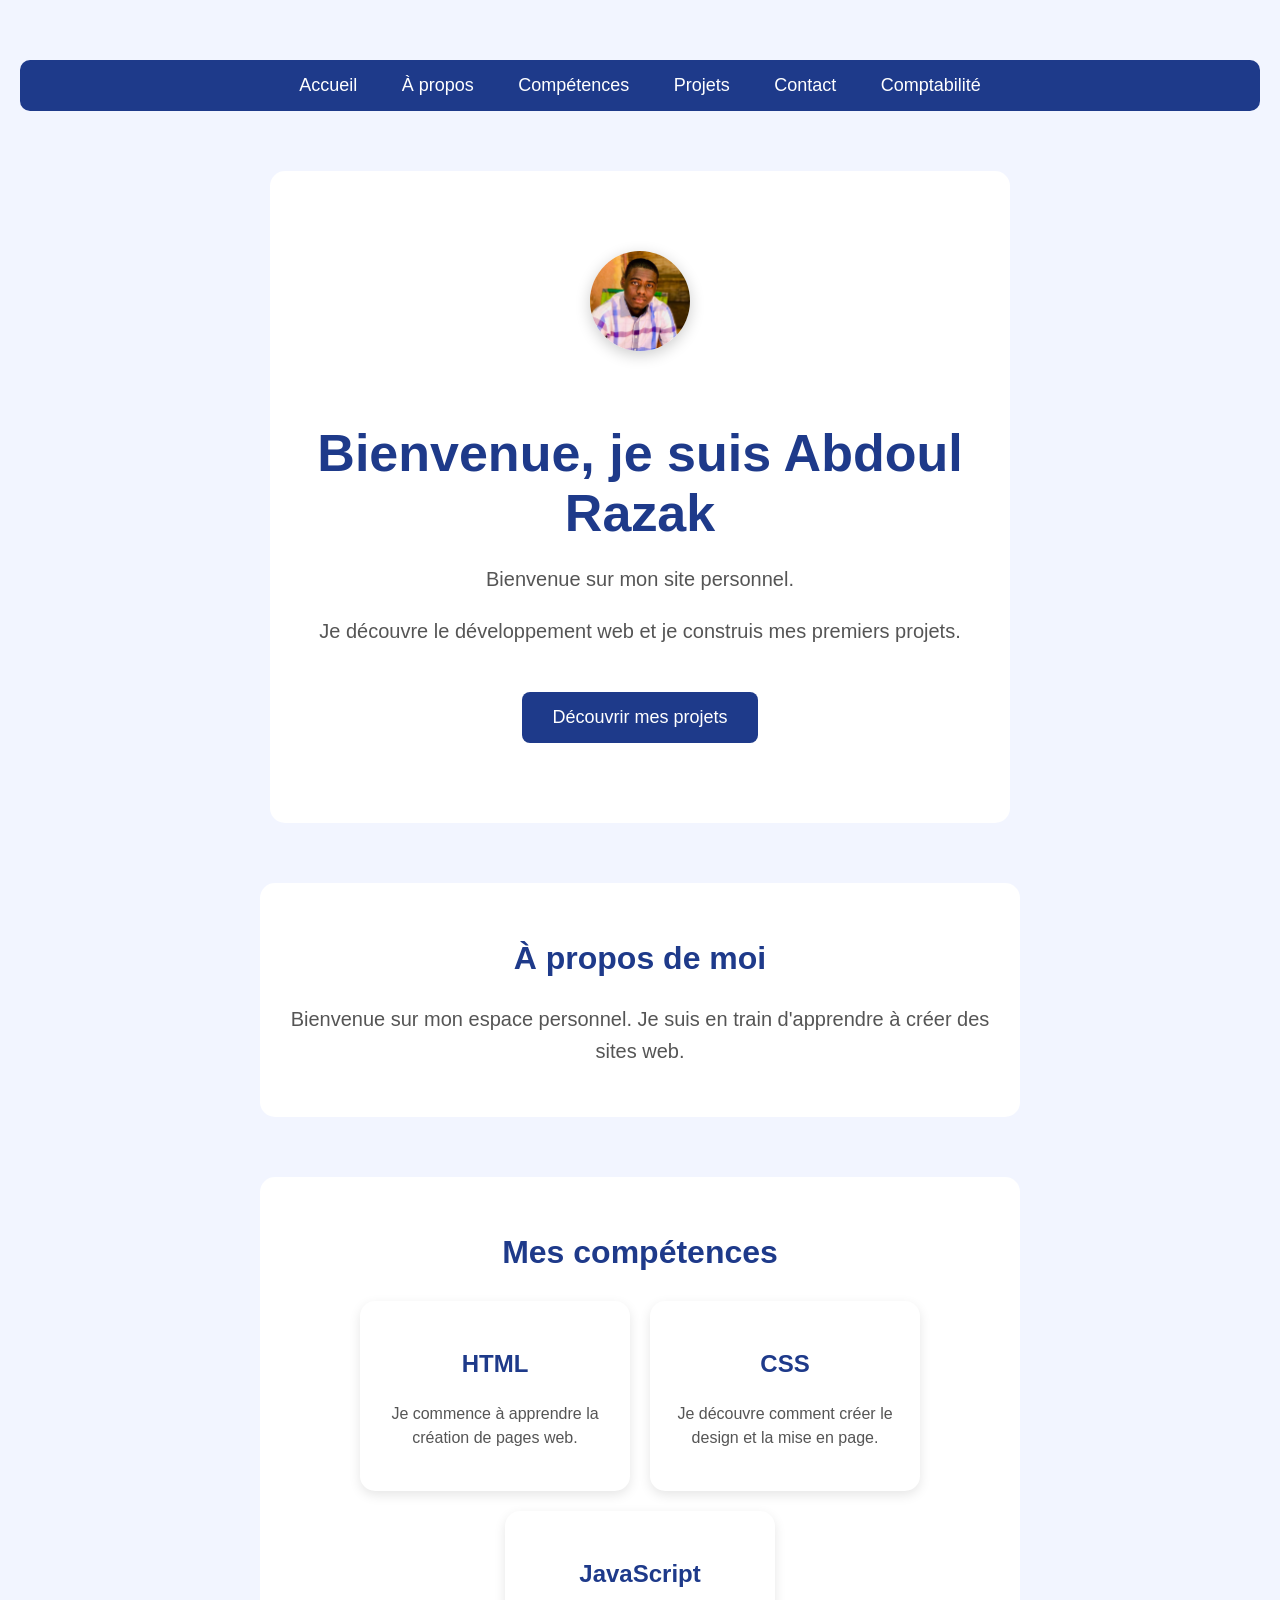
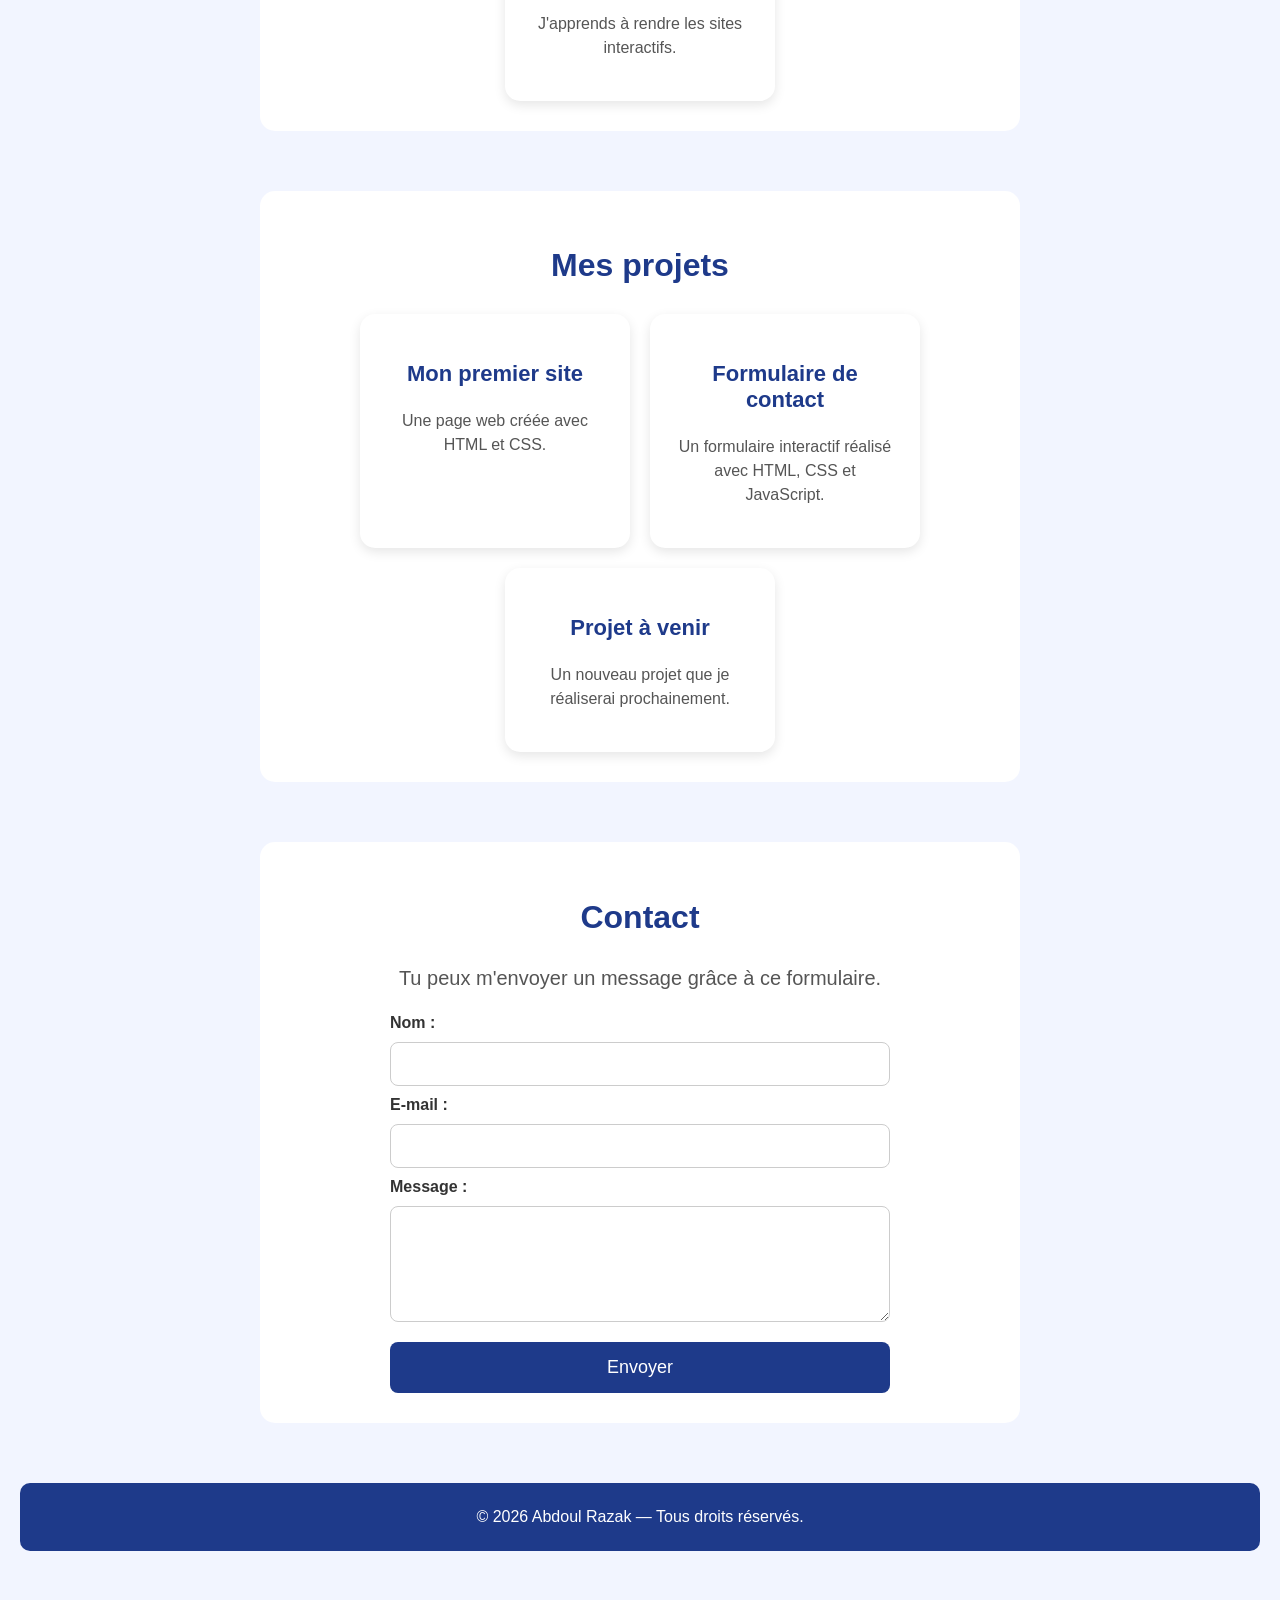
==== commit a07d3cfb: "Update index.html" ====
--- a/index.html
+++ b/index.html
@@ -1,127 +1,94 @@
-<!DOCTYPE html>  
-<html lang="fr">  
-<head>  
-    <meta charset="UTF-8">  
-    <meta name="viewport" content="width=device-width, initial-scale=1.0">  
-    <title>Abdoul Razak Site Personnel</title>  
-    <link rel="stylesheet" href="style.css">  
-</head>  
-<body>  
+<!DOCTYPE html>
+<html lang="fr">
+<head>
+    <meta charset="UTF-8">
+    <meta name="viewport" content="width=device-width, initial-scale=1.0">
+    <title>Abdoul Razak Site Personnel</title>
+    <link rel="stylesheet" href="style.css">
+</head>
 
-<nav>  
-    <a href="#">Accueil</a>  
-    <a href="#apropos">À propos</a>  
-    <a href="#competences">Compétences</a>  
-    <a href="#projets">Projets</a>  
-    <a href="#quiz">Quiz</a>             <!-- Ajouté ici -->
-    <a href="#progression">Progression</a> <!-- Ajouté ici -->
-    <a href="#contact">Contact</a>  
-    <a href="comptabilite.html">Comptabilité</a>  
-</nav>  
+<body>
 
-<section id="accueil">  
-    <img src="IMG-20240205-WA0007.jpg" alt="Photo de profil" class="photo-profil">  
-    <h1>Bienvenue, je suis Abdoul Razak</h1>  
-    <p>Bienvenue sur mon site personnel.</p>  
-    <p>Je découvre le développement web et je construis mes premiers projets.</p>  
-    <a href="#projets" class="btn">Découvrir mes projets</a>  
-</section>  
+    <nav>
+        <a href="#">Accueil</a>
+        <a href="#apropos">À propos</a>
+        <a href="#competences">Compétences</a>
+        <a href="#projets">Projets</a>
+        <a href="#contact">Contact</a>
+        <a href="comptabilite.html">Comptabilité</a>
+    </nav>
 
-<section id="apropos">  
-    <h2>À propos de moi</h2>  
-    <p>Bienvenue sur mon espace personnel. Je suis en train d'apprendre à créer des sites web.</p>  
-</section>  
+    <section id="accueil">
+        <img src="IMG-20240205-WA0007.jpg" alt="Photo de profil" class="photo-profil">
+        <h1>Bienvenue, je suis Abdoul Razak</h1>
+        <p>Bienvenue sur mon site personnel.</p>
+        <p>Je découvre le développement web et je construis mes premiers projets.</p>
+        <a href="#projets" class="btn">Découvrir mes projets</a>
+    </section>
 
-<section id="competences">  
-    <h2>Mes compétences</h2>  
-    <div class="competences-container">  
-        <div class="competence">  
-            <h3>HTML</h3>  
-            <p>Je commence à apprendre la création de pages web.</p>  
-        </div>  
-        <div class="competence">  
-            <h3>CSS</h3>  
-            <p>Je découvre comment créer le design et la mise en page.</p>  
-        </div>  
-        <div class="competence">  
-            <h3>JavaScript</h3>  
-            <p>J'apprends à rendre les sites interactifs.</p>  
-        </div>  
-    </div>  
-</section>  
+    <section id="apropos">
+        <h2>À propos de moi</h2>
+        <p>Bienvenue sur mon espace personnel. Je suis en train d'apprendre à créer des sites web.</p>
+    </section>
 
-<section id="projets">  
-    <h2>Mes projets</h2>  
-    <div class="projets-container">  
-        <div class="projet">  
-            <h3>Mon premier site</h3>  
-            <p>Une page web créée avec HTML et CSS.</p>  
-        </div>  
-        <div class="projet">  
-            <h3>Formulaire de contact</h3>  
-            <p>Un formulaire interactif réalisé avec HTML, CSS et JavaScript.</p>  
-        </div>  
-        <div class="projet">  
-            <h3>Projet à venir</h3>  
-            <p>Un nouveau projet que je réaliserai prochainement.</p>  
-        </div>  
-    </div>  
-</section>  
-
-<!-- Section Quiz ajoutée -->
-<section id="quiz" class="section-container">
-    <h2>Espace Quiz 🧠</h2>
-    <div id="quiz-box">
-        <div id="question-container">
-            <p id="question-text">Chargement de la question...</p>
-            <div id="options-container" class="options-grid">
-                <!-- Les options seront injectées ici par JavaScript -->
+    <section id="competences">
+        <h2>Mes compétences</h2>
+        <div class="competences-container">
+            <div class="competence">
+                <h3>HTML</h3>
+                <p>Je commence à apprendre la création de pages web.</p>
+            </div>
+            <div class="competence">
+                <h3>CSS</h3>
+                <p>Je découvre comment créer le design et la mise en page.</p>
+            </div>
+            <div class="competence">
+                <h3>JavaScript</h3>
+                <p>J'apprends à rendre les sites interactifs.</p>
             </div>
         </div>
-        <button id="next-btn" class="btn" style="display: none;">Question suivante</button>
-        <div id="result-container" style="display: none;">
-            <h3>Quiz terminé !</h3>
-            <p id="score-text"></p>
-            <button id="restart-btn" class="btn">Recommencer</button>
+    </section>
+
+    <section id="projets">
+        <h2>Mes projets</h2>
+        <div class="projets-container">
+            <div class="projet">
+                <h3>Mon premier site</h3>
+                <p>Une page web créée avec HTML et CSS.</p>
+            </div>
+            <div class="projet">
+                <h3>Formulaire de contact</h3>
+                <p>Un formulaire interactif réalisé avec HTML, CSS et JavaScript.</p>
+            </div>
+            <div class="projet">
+                <h3>Projet à venir</h3>
+                <p>Un nouveau projet que je réaliserai prochainement.</p>
+            </div>
         </div>
-    </div>
-</section>
+    </section>
 
-<!-- Section Progression ajoutée -->
-<section id="progression" class="section-container">
-    <h2>Ta Progression 📈</h2>
-    <div class="progress-stats">
-        <p>Modules terminés : <span id="completed-modules">0</span> / 5</p>
-        <div class="progress-bar-background">
-            <div id="progress-bar-fill" style="width: 0%;"></div>
-        </div>
-        <p>Dernier score au quiz : <span id="last-score">-</span></p>
-    </div>
-    <button id="complete-lesson-btn" class="btn">Marquer une leçon comme lue (+20%)</button>
-</section>
+    <section id="contact">
+        <h2>Contact</h2>
+        <p>Tu peux m'envoyer un message grâce à ce formulaire.</p>
+        <form id="contactForm">
+            <label for="nom">Nom :</label>
+            <input type="text" id="nom" name="nom" required>
 
-<section id="contact">  
-    <h2>Contact</h2>  
-    <p>Tu peux m'envoyer un message grâce à ce formulaire.</p>  
-    <form id="contactForm">  
-        <label for="nom">Nom :</label>  
-        <input type="text" id="nom" name="nom" required>  
+            <label for="email">E-mail :</label>
+            <input type="email" id="email" name="email" required>
 
-        <label for="email">E-mail :</label>  
-        <input type="email" id="email" name="email" required>  
+            <label for="message">Message :</label>
+            <textarea id="message" name="message" rows="5" required></textarea>
 
-        <label for="message">Message :</label>  
-        <textarea id="message" name="message" rows="5" required></textarea>  
+            <button type="submit">Envoyer</button>
+        </form>
+    </section>
 
-        <button type="submit">Envoyer</button>  
-    </form>  
-</section>  
+    <footer>
+        <p>© 2026 Abdoul Razak — Tous droits réservés.</p>
+    </footer>
 
-<footer>  
-    <p>© 2026 Abdoul Razak — Tous droits réservés.</p>  
-</footer>  
+    <script src="script.js"></script>
 
-<script src="script.js"></script>
-
-</body>  
+</body>
 </html>
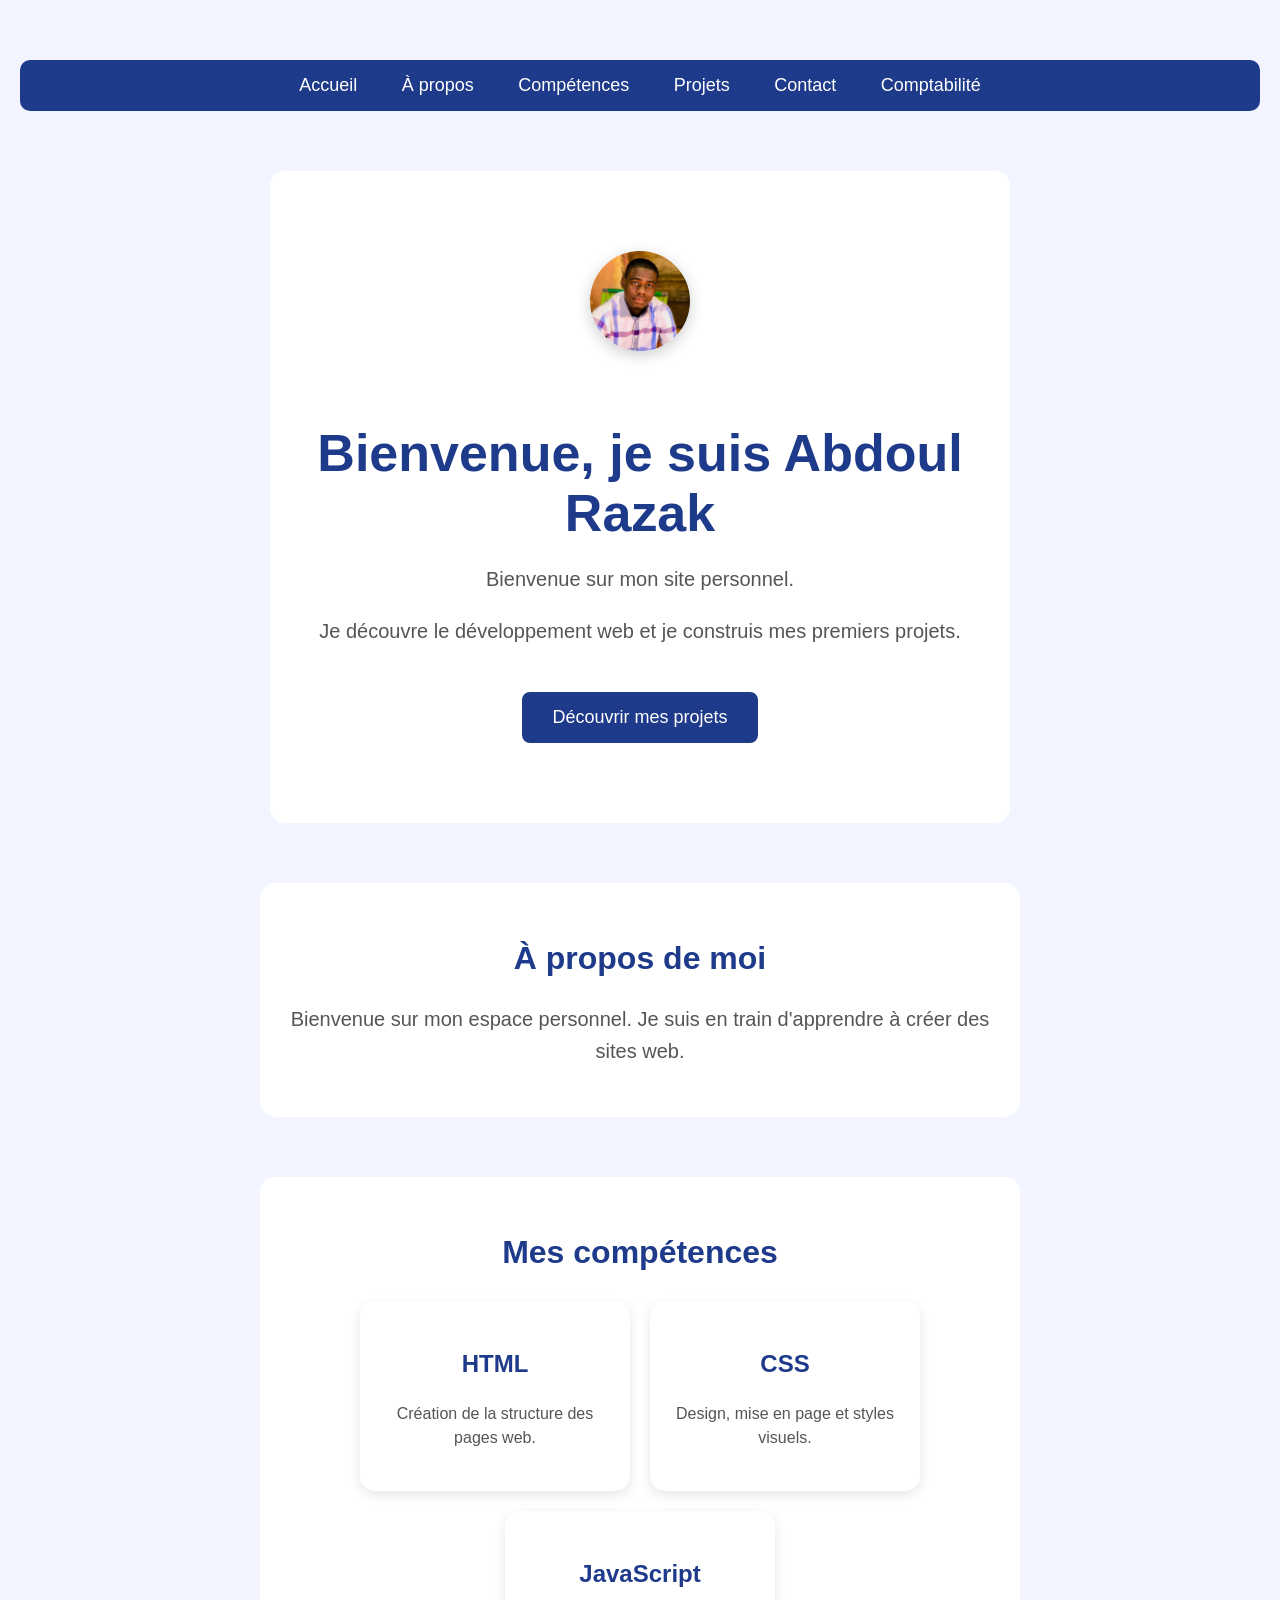
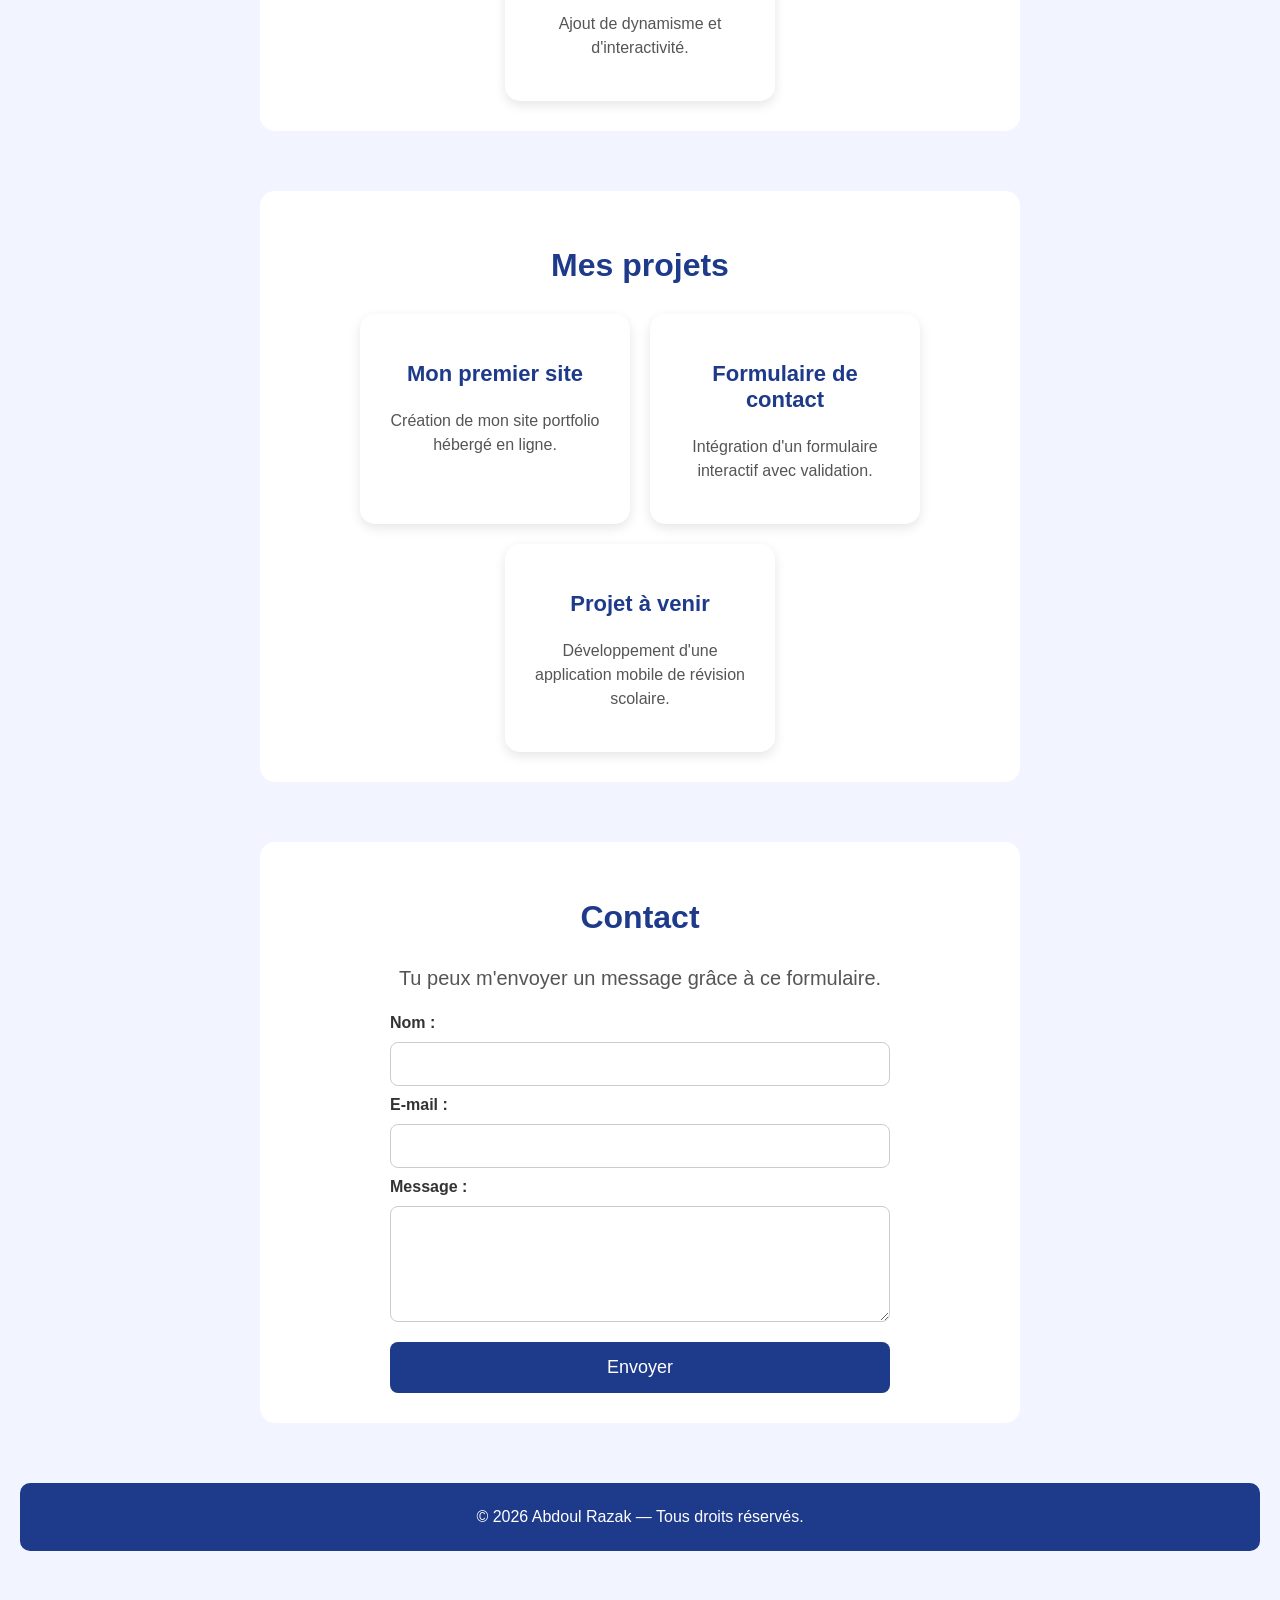
==== commit b251f50a: "Update index.html" ====
--- a/index.html
+++ b/index.html
@@ -36,15 +36,15 @@
         <div class="competences-container">
             <div class="competence">
                 <h3>HTML</h3>
-                <p>Je commence à apprendre la création de pages web.</p>
+                <p>Création de la structure des pages web.</p>
             </div>
             <div class="competence">
                 <h3>CSS</h3>
-                <p>Je découvre comment créer le design et la mise en page.</p>
+                <p>Design, mise en page et styles visuels. </p>
             </div>
             <div class="competence">
                 <h3>JavaScript</h3>
-                <p>J'apprends à rendre les sites interactifs.</p>
+                <p>Ajout de dynamisme et d'interactivité.</p>
             </div>
         </div>
     </section>
@@ -54,15 +54,15 @@
         <div class="projets-container">
             <div class="projet">
                 <h3>Mon premier site</h3>
-                <p>Une page web créée avec HTML et CSS.</p>
+                <p>Création de mon site portfolio hébergé en ligne.</p>
             </div>
             <div class="projet">
                 <h3>Formulaire de contact</h3>
-                <p>Un formulaire interactif réalisé avec HTML, CSS et JavaScript.</p>
+                <p>Intégration d'un formulaire interactif avec validation.</p>
             </div>
             <div class="projet">
                 <h3>Projet à venir</h3>
-                <p>Un nouveau projet que je réaliserai prochainement.</p>
+                <p>Développement d'une application mobile de révision scolaire.</p>
             </div>
         </div>
     </section>
--- a/style.css
+++ b/style.css
@@ -363,4 +363,19 @@
 .tableau-cours th {
     font-weight: bold;
     text-align: center;
-}
+}.fraction {
+    display: inline-flex;
+    flex-direction: column;
+    text-align: center;
+    vertical-align: middle;
+    margin: 0 4px;
+}
+
+.fraction span:first-child {
+    border-bottom: 1px solid black;
+    padding: 0 5px 2px;
+}
+
+.fraction span:last-child {
+    padding-top: 2px;
+}
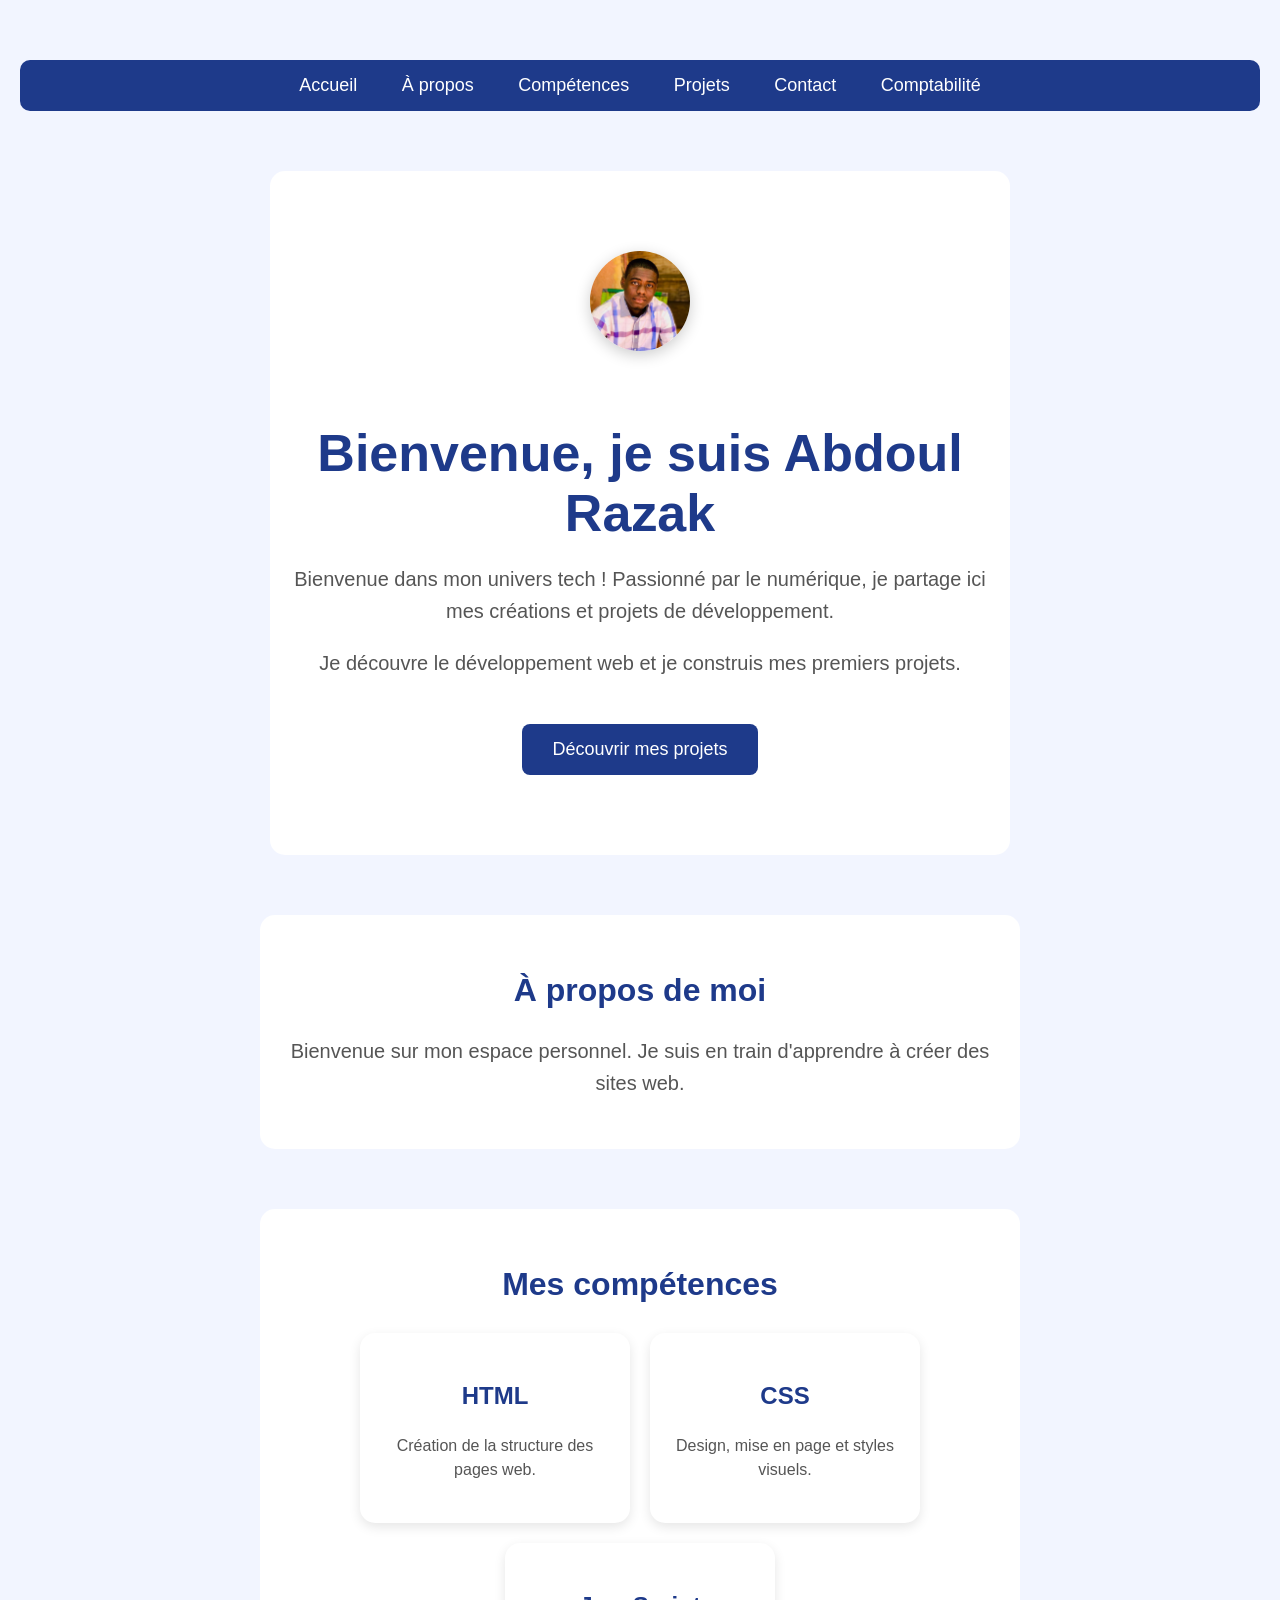
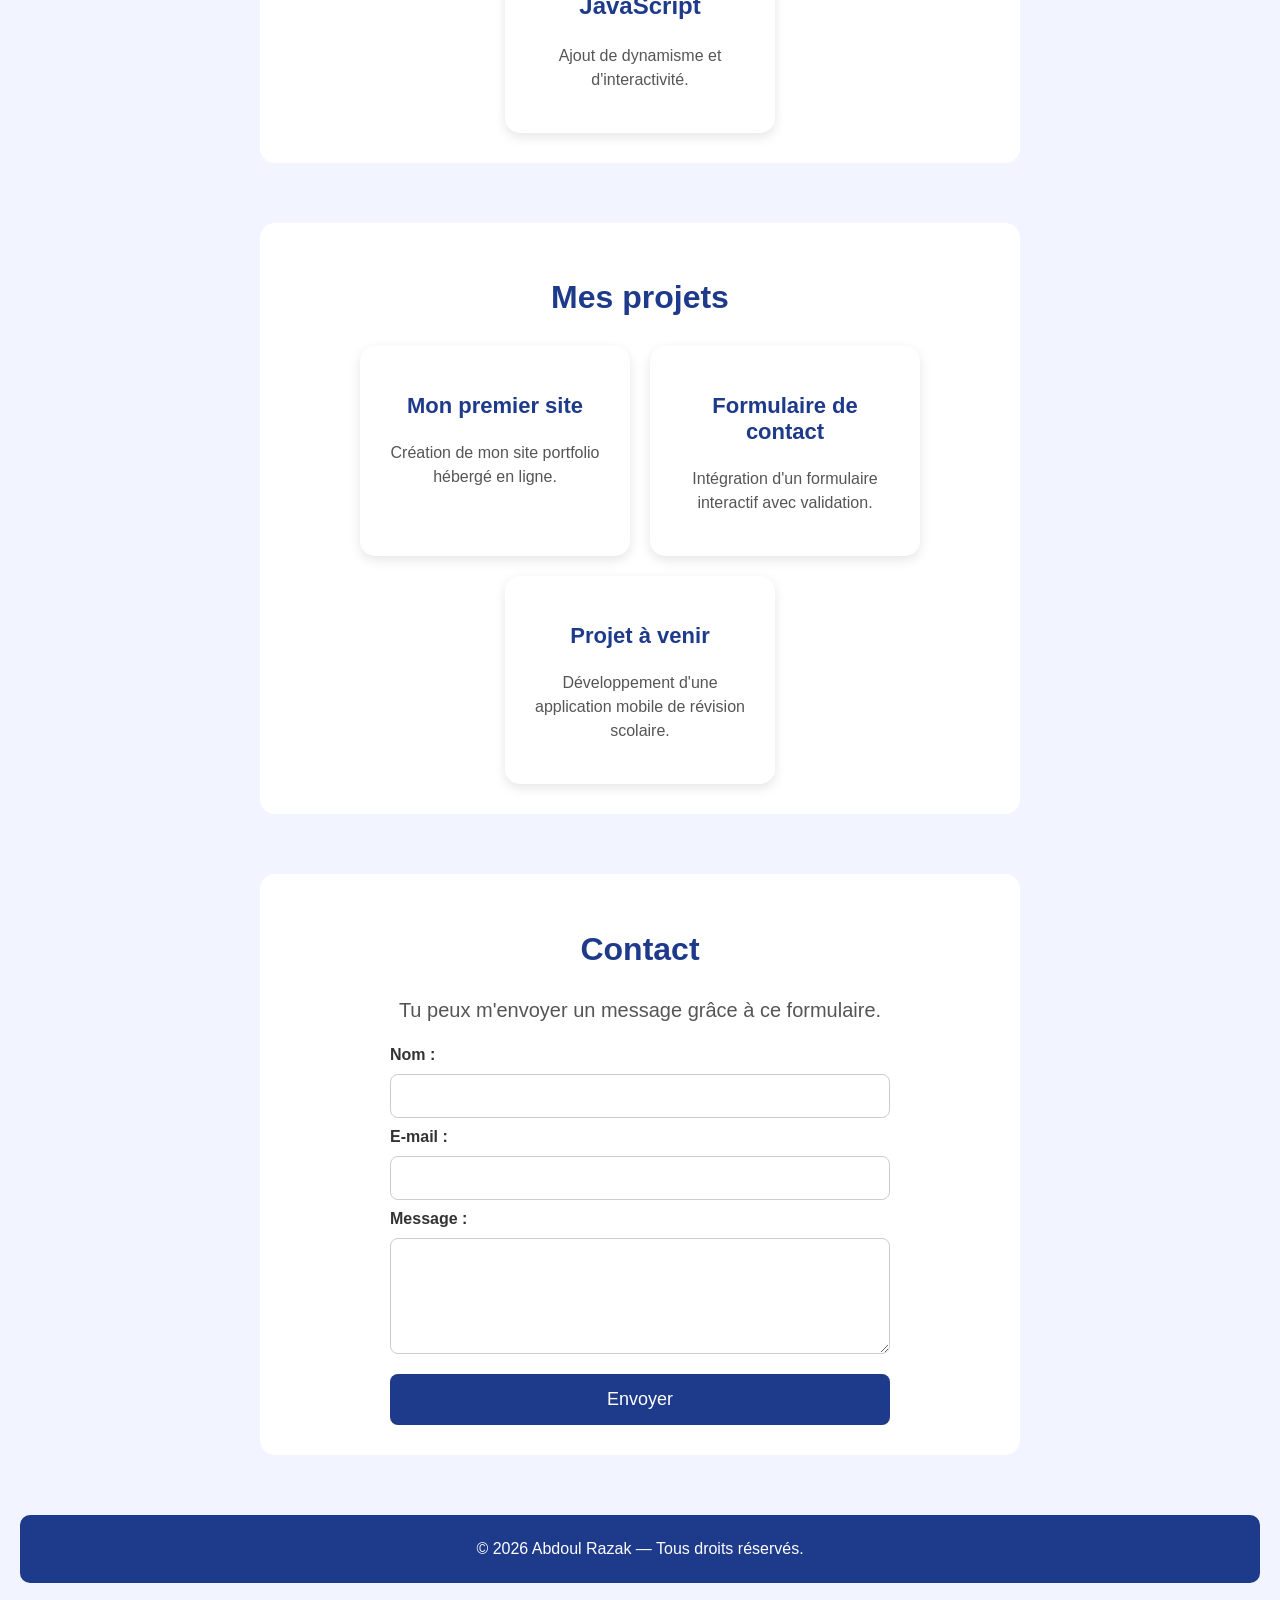
==== commit 99813109: "Update index.html" ====
--- a/index.html
+++ b/index.html
@@ -21,7 +21,7 @@
     <section id="accueil">
         <img src="IMG-20240205-WA0007.jpg" alt="Photo de profil" class="photo-profil">
         <h1>Bienvenue, je suis Abdoul Razak</h1>
-        <p>Bienvenue sur mon site personnel.</p>
+        <p>Bienvenue dans mon univers tech ! Passionné par le numérique, je partage ici mes créations et projets de développement.</p>
         <p>Je découvre le développement web et je construis mes premiers projets.</p>
         <a href="#projets" class="btn">Découvrir mes projets</a>
     </section>
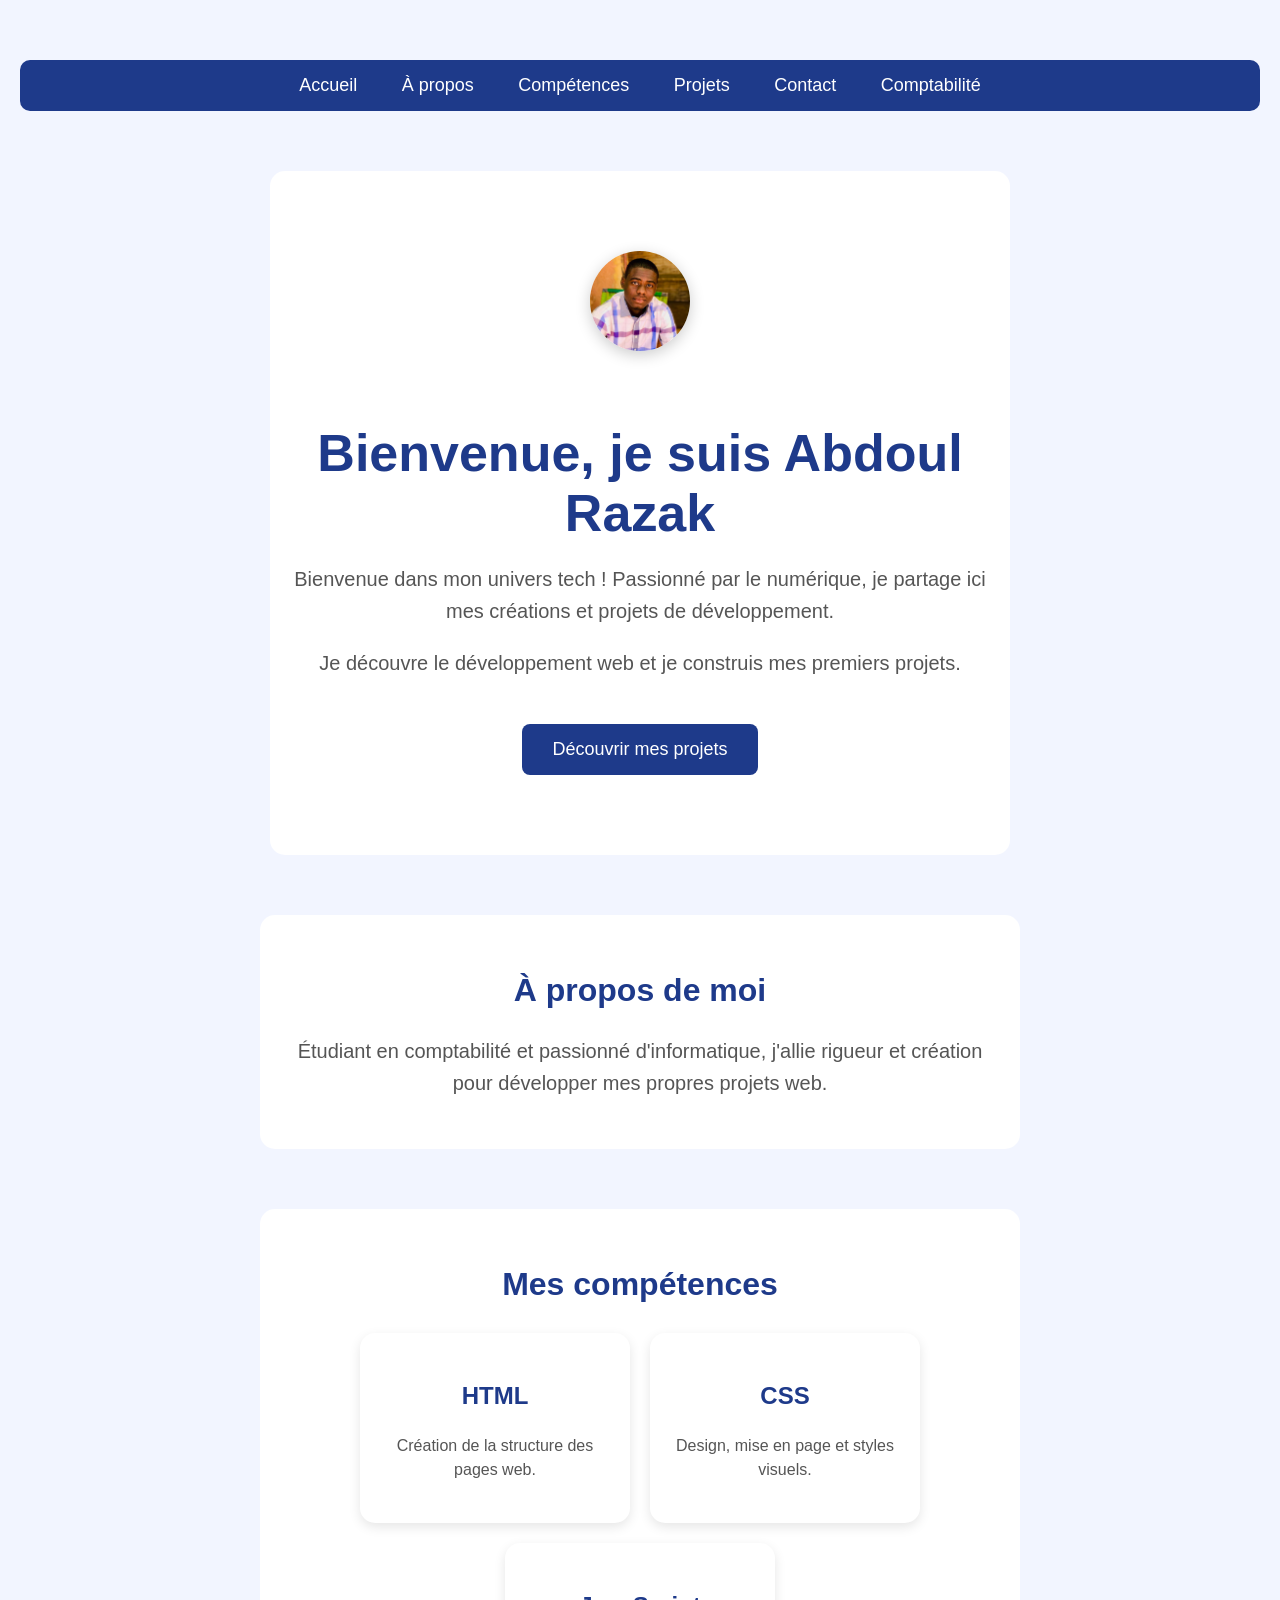
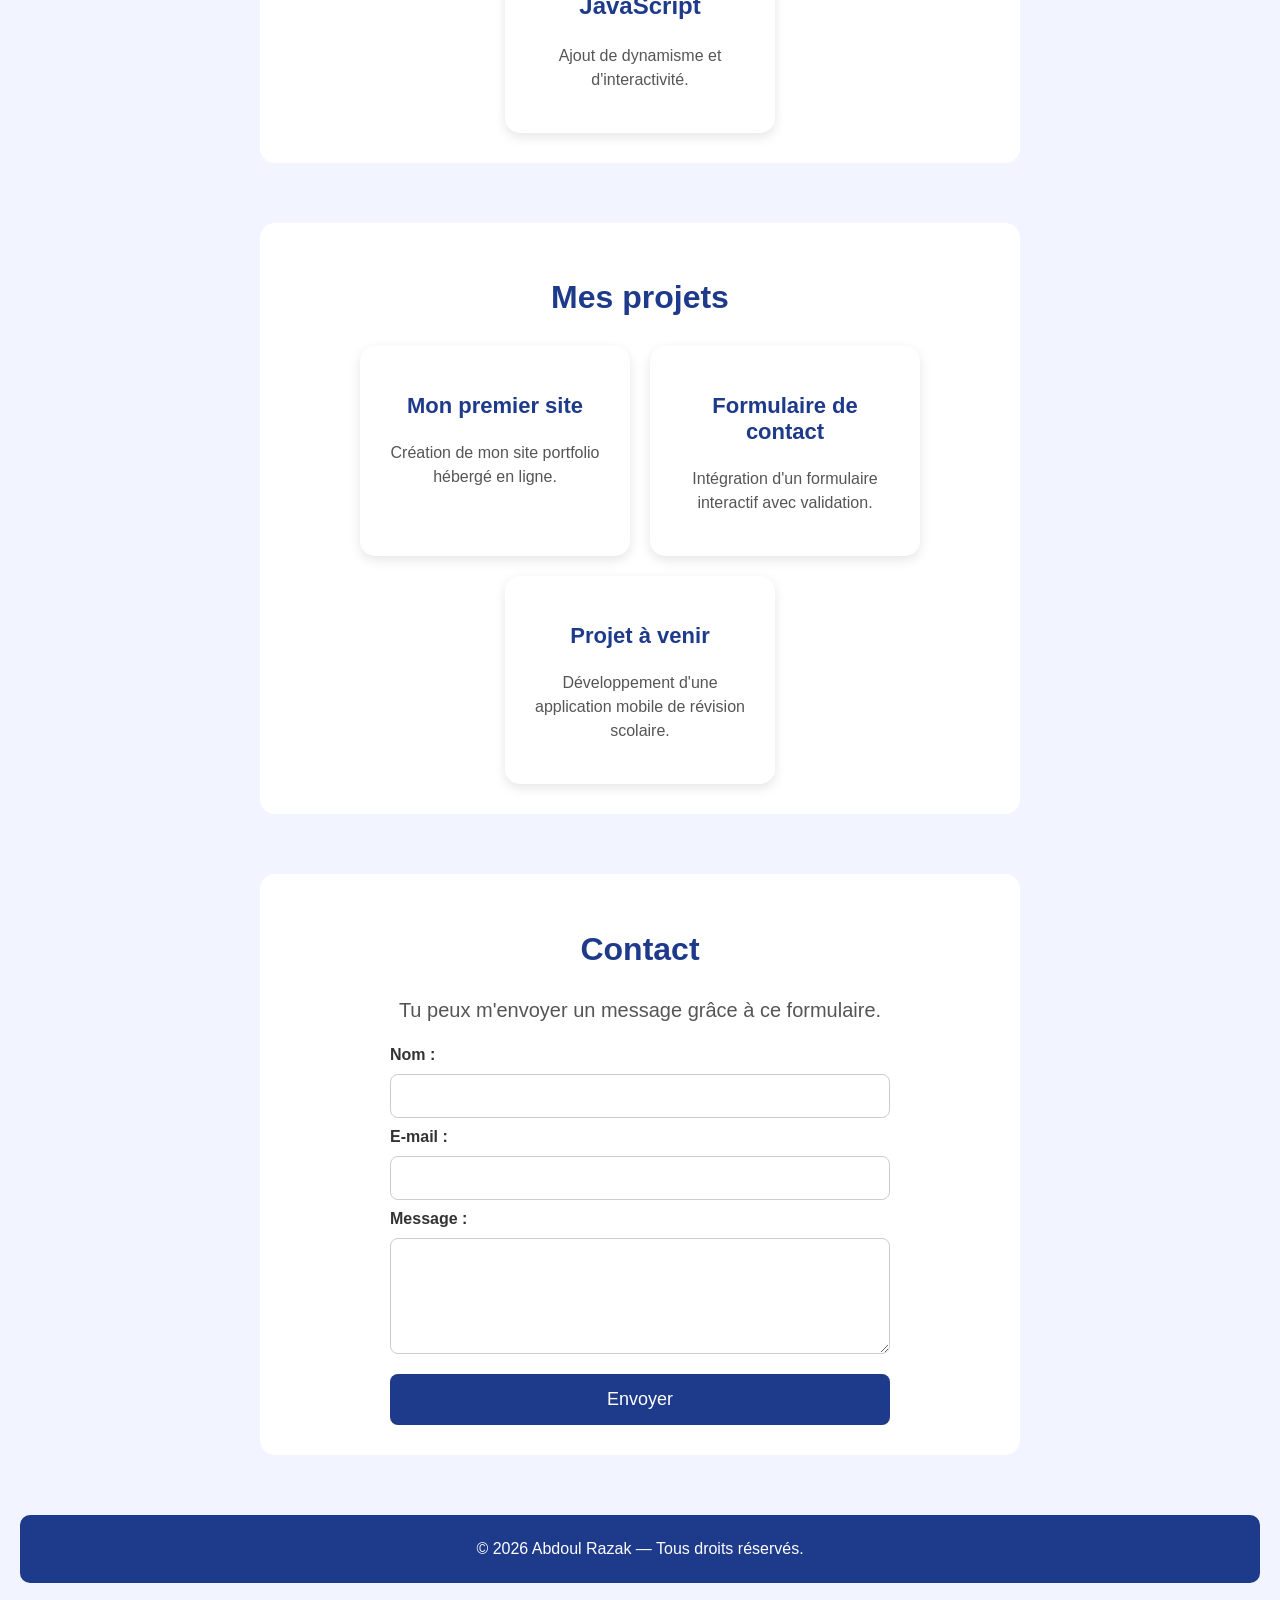
==== commit 6a4b8a0f: "Update index.html" ====
--- a/index.html
+++ b/index.html
@@ -28,7 +28,7 @@
 
     <section id="apropos">
         <h2>À propos de moi</h2>
-        <p>Bienvenue sur mon espace personnel. Je suis en train d'apprendre à créer des sites web.</p>
+        <p>Étudiant en comptabilité et passionné d'informatique, j'allie rigueur et création pour développer mes propres projets web.</p>
     </section>
 
     <section id="competences">
